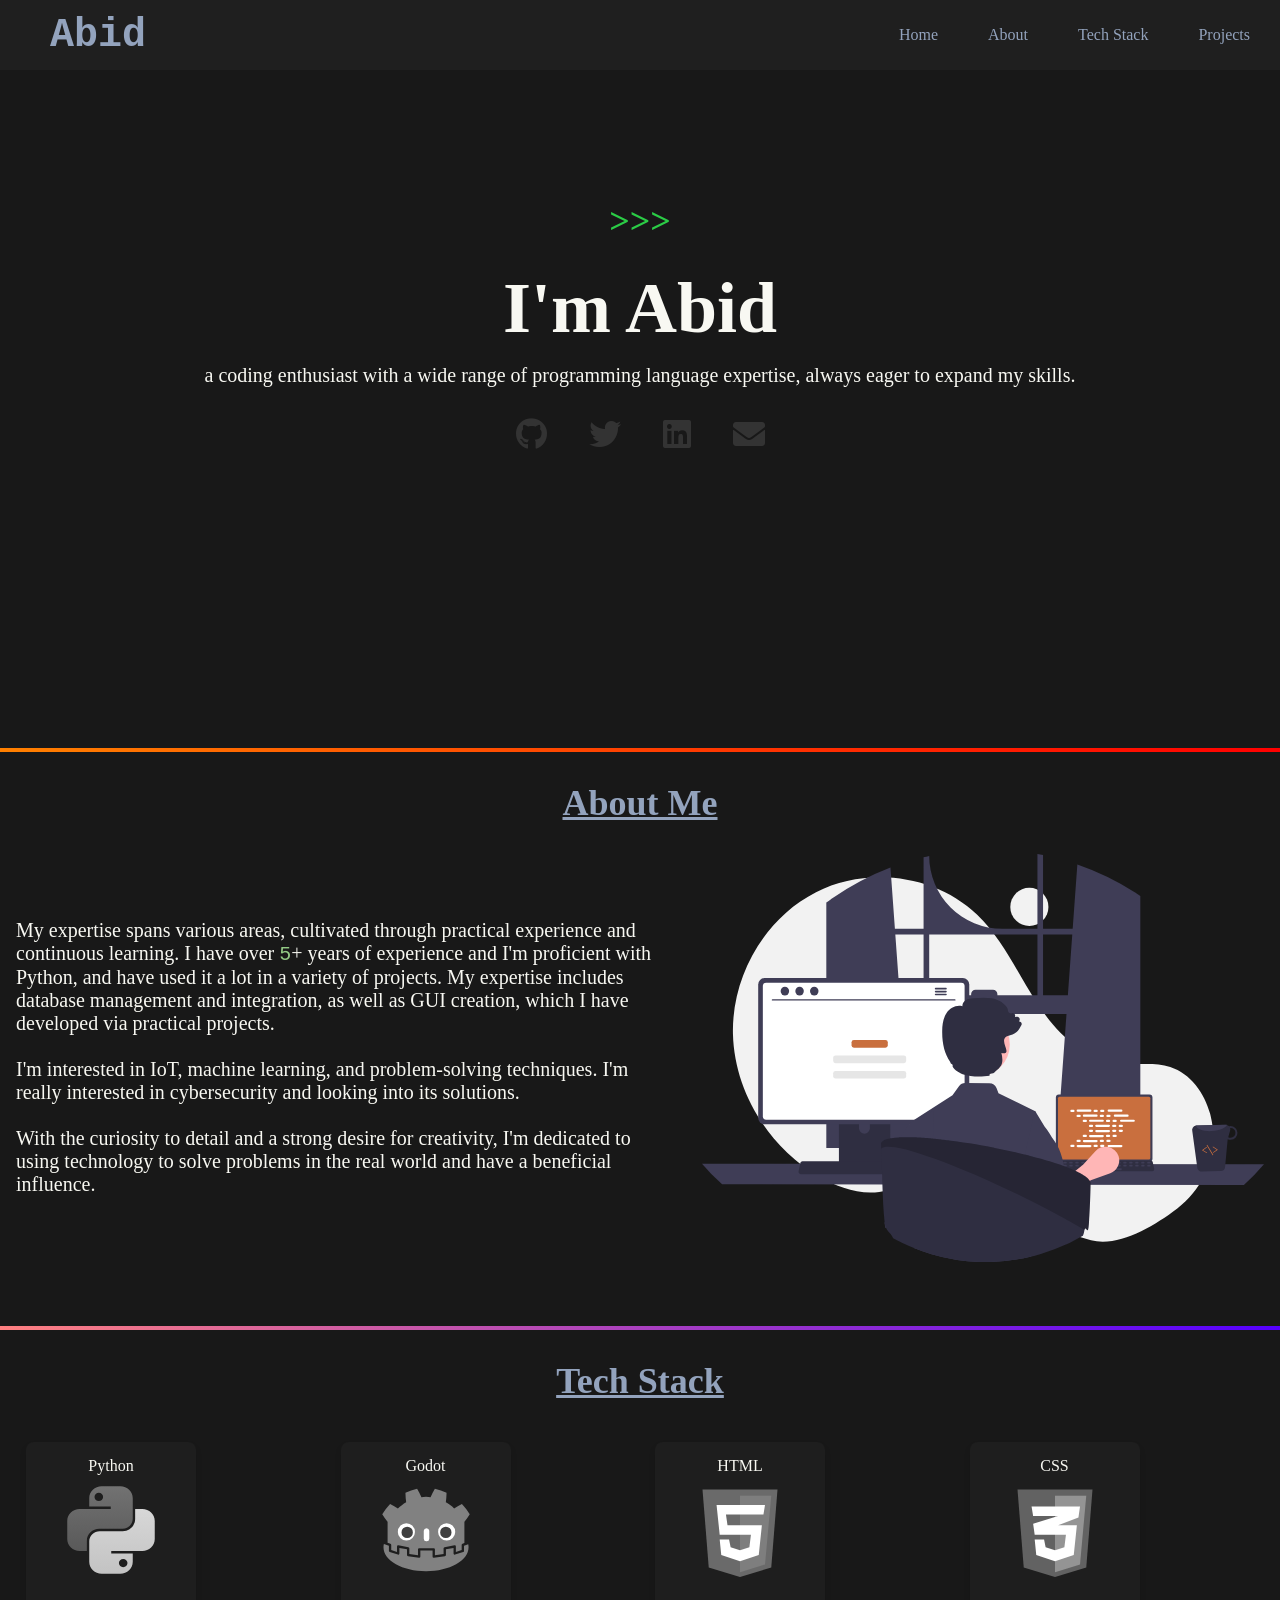
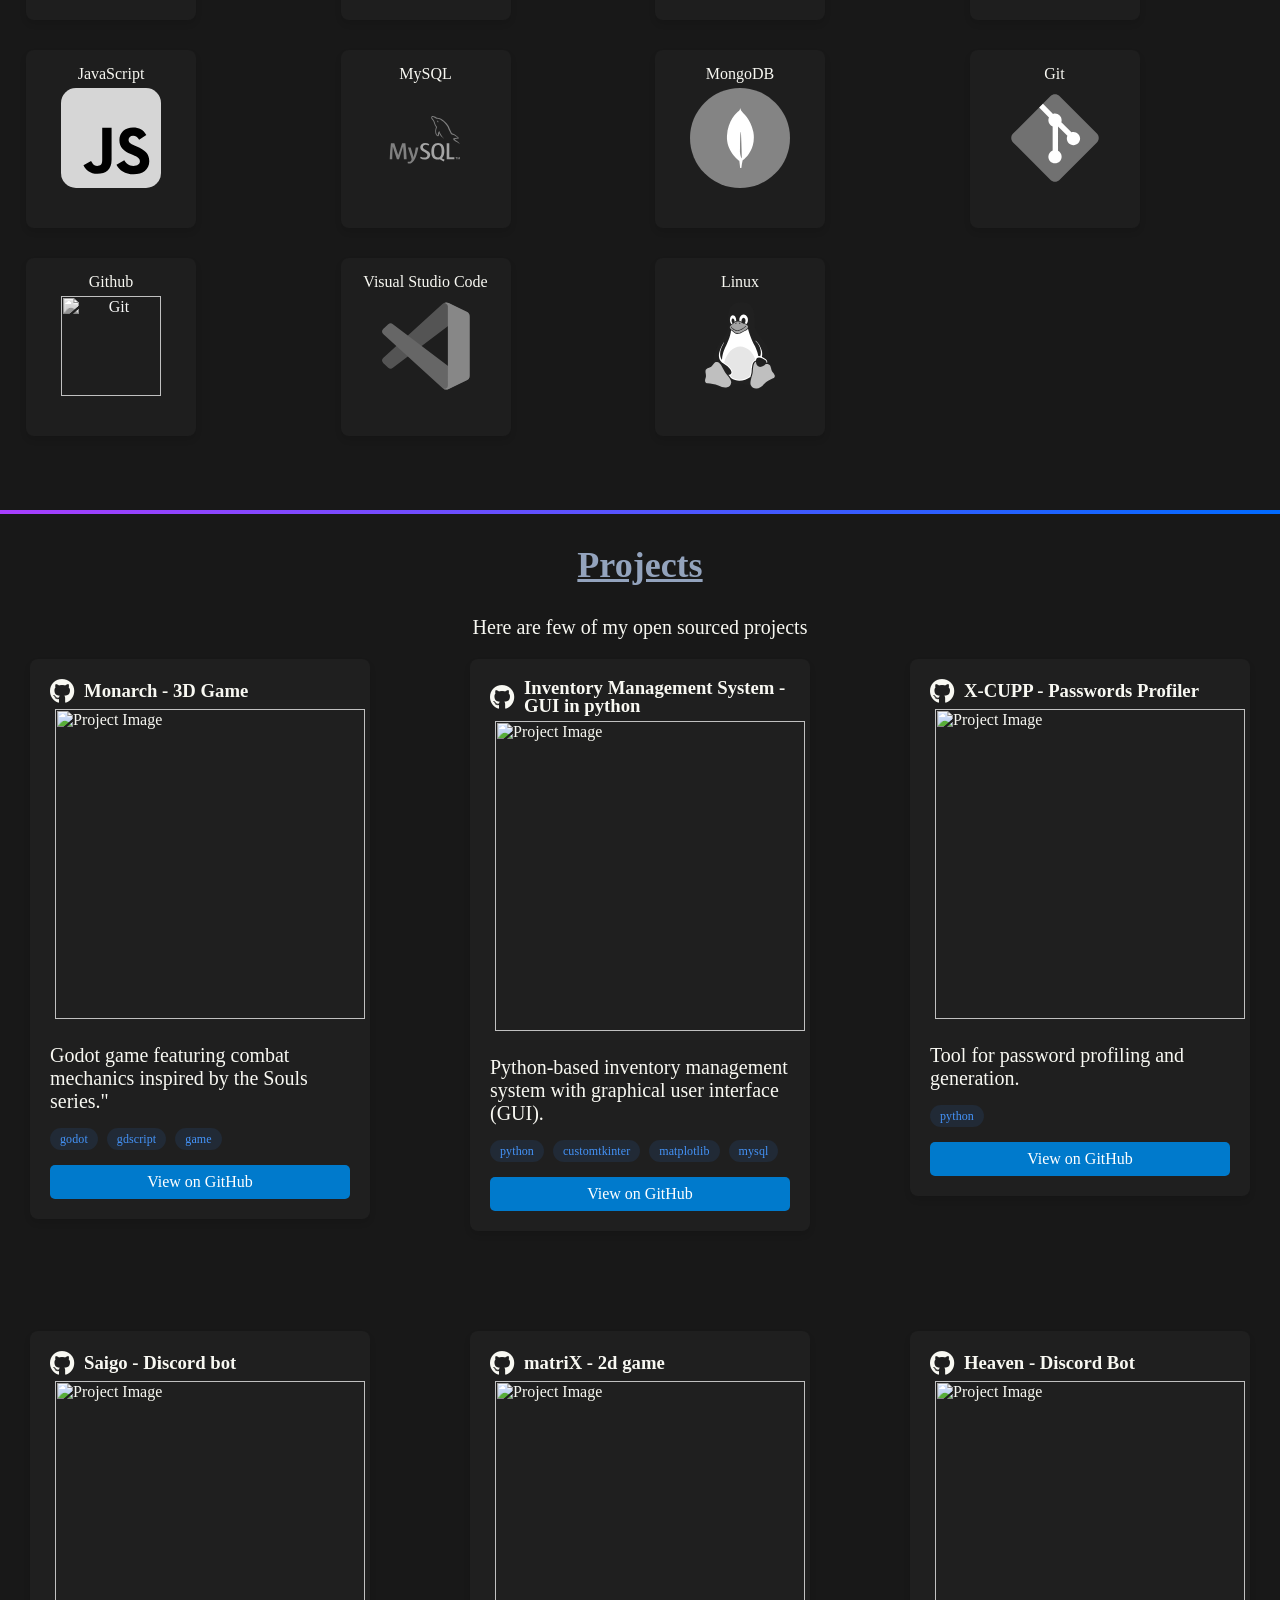
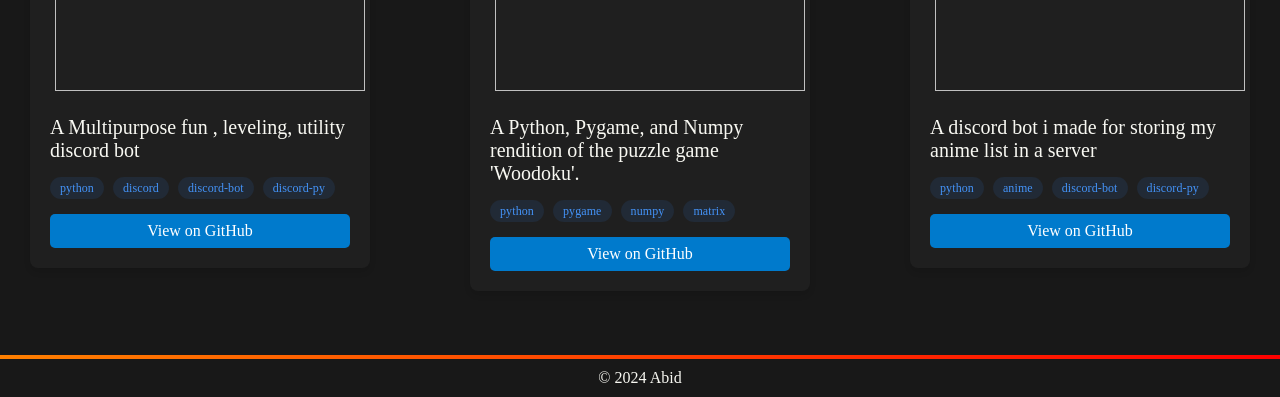
==== index.html @ d2aaa593 "Initial commit." ====
<html lang="en">
<head>
    <meta charset="UTF-8">
    <meta http-equiv="X-UA-Compatible" content="IE=edge">
    <meta name="viewport" content="width=device-width, initial-scale=1.0, minimum-scale=1.0" />
    <title>Abid | Portfolio</title>
    <link rel="stylesheet" href="../src/css/styles.css">
<link rel="preconnect" href="https://fonts.googleapis.com">
<link rel="preconnect" href="https://fonts.gstatic.com" crossorigin>
<link href="https://fonts.googleapis.com/css2?family=Bebas+Neue&display=swap" rel="stylesheet">
    <link rel="stylesheet" href="https://cdnjs.cloudflare.com/ajax/libs/font-awesome/5.15.4/css/all.min.css">
</head>
<body>
    <nav>
        <div>Abid</div>
        <ul class="nav-links">
            <li><a href="#">Home</a></li>
            <li><a href="#about">About</a></li>
            <li><a href="#Tech-Stack">Tech Stack</a></li>
            <li><a href="#Projects">Projects</a></li>
        </ul>
    </nav>
    <div class="pd">
        <section>
        <h2 style="text-align: center; text-decoration: none;">
            <span style="color: #2bcc46;">>>></span> <span id="typing" class="string"></span>
        </h2>
        
        <h1>
            I'm Abid
        </h1>
        <p style="text-align: center;">
            a coding enthusiast with a wide range of programming language expertise, always eager to expand my skills.
        </p>
        <div class="social-icons">
            <a href="https://github.com/abidzzz" target="_blank"><i class="fab fa-github"></i></a>
            <a href="https://twitter.com/abidxzz" target="_blank"><i class="fab fa-twitter"></i></a>
            <a href="https://www.linkedin.com/in/yourusername" target="_blank"><i class="fab fa-linkedin"></i></a>
            <a href="mailto:abidu0329@gmail.com" target="_blank"><i class="fas fa-envelope"></i></a>
        </div>
    </div>
    </section>
    <div class="bg-theme-orange-to-red"></div>
    <section id="about">
        <h2>About Me</h2>
        <div class="about-me">
            <p>
                My expertise spans various areas, cultivated through practical experience and continuous learning. I have over <span class="int">5</span>+ years of experience and I'm proficient with Python, and have used it a lot in a variety of projects. My expertise includes database management and integration, as well as GUI creation, which I have developed via practical projects.
                <br><br>
                I'm interested in IoT, machine learning, and problem-solving techniques. I'm really interested in cybersecurity and looking into its solutions. 
                <br><br>
                With the curiosity to detail and a strong desire for creativity, I'm dedicated to using technology to solve problems in the real world and have a beneficial influence.
            </p>
            <img class="about-me-svg" src="../src/imgs/programming.svg" alt="Programming at a desk">
        </div>
        
    </section>
    <div class="bg-theme-peach-to-purple"></div>
    <section id="Tech-Stack" class="tech-stack">
        <h2>Tech Stack</h2>
        <div class="icons">
            <div class="icon">
                <span>Python</span>
                <img src="src/imgs/python.svg" alt="Python">
            </div>
            <div class="icon">
                <span>Godot</span>
                <img src="src/imgs/godot.svg" alt="Godot">
            </div>
            <div class="icon">
                <span>HTML</span>
                <img src="src/imgs/html-5.svg" alt="HTML">
            </div>
            <div class="icon">
                <span>CSS</span>
                <img src="src/imgs/css-3.svg" alt="CSS">
            </div>
            <div class="icon">
                <span>JavaScript</span>
                <img src="src/imgs/javascript.svg" alt="JavaScript">
            </div>
            <div class="icon">
                <span>MySQL</span>
                <img src="src/imgs/mysql.svg" alt="MySQL">
            </div>
            <div class="icon">
                <span>MongoDB</span>
                <img src="src/imgs/mongodb.svg" alt="MongoDB">
            </div>
            <div class="icon">
                <span>Git</span>
                <img src="src/imgs/git.svg" alt="Git">
            </div>
            <div class="icon">
                <span>Github</span>
                <img src="src/imgs/github.svg" alt="Git">
            </div>
            <div class="icon">
                <span>Visual Studio Code</span>
                <img src="src/imgs/vscode.svg" alt="Visual Studio Code">
            </div>
            <div class="icon">
                <span>Linux</span>
                <img src="src/imgs/linux.svg" alt="Linux">
            </div>
        </div>
    </section>
    
    
    <div class="bg-theme-purple-to-blue"></div>
    <section id="Projects">
        <h2>Projects</h2>
        <p style="text-align: center;">Here are few of my open sourced projects  </p>
        <div class="project-boxes">
            <div class="project-box">

                <div class="project-header">
                    <i class="fab fa-github" style="font-size: 25px;"></i>
                    <h3>Monarch - 3D Game</h3>
                </div>
                <img src="https://raw.githubusercontent.com/abidzzz/Monarch/main/screenshots/Screenshot_2023-11-15-23-19-54_1366x768.png" alt="Project Image">
                <p>Godot game featuring combat mechanics inspired by the Souls series."</p>
                <div class="tags">
                    <span class="tag">Godot</span>
                    <span class="tag">GDScript</span>
                    <span class="tag">Game</span>
                </div>
                <a href="https://github.com/abidzzz/Monarch" target="_blank">View on GitHub</a>
            </div>

            <div class="project-box">
                <div class="project-header">
                    <i class="fab fa-github" style="font-size: 25px;"></i>
                    <h3>Inventory Management System - GUI in python</h3>
                </div>
                <img src="https://raw.githubusercontent.com/abidzzz/inventory-gui/main/screenshots/2.png" alt="Project Image">
                <p>Python-based inventory management system with graphical user interface (GUI).</p>
                <div class="tags">
                    <span class="tag">Python</span>
                    <span class="tag">customtkinter</span>
                    <span class="tag">matplotlib</span>
                    <span class="tag">mysql</span>
                </div>
                <a href="https://github.com/abidzzz/inventory-gui" target="_blank">View on GitHub</a>
            </div>

            <div class="project-box">
                <div class="project-header">
                    <i class="fab fa-github" style="font-size: 25px;"></i>
                    <h3>X-CUPP - Passwords Profiler</h3>
                </div>
                <img src="https://raw.githubusercontent.com/abidzzz/x-cupp/master/screenshots/x-cupp-example.gif" alt="Project Image">
                <p> Tool for password profiling and generation.</p>
                <div class="tags">
                    <span class="tag">Python</span>
    
                <a href="https://github.com/abidzzz/x-cupp" target="_blank">View on GitHub</a>
                </div>
            </div>

            <div class="project-box">
                <div class="project-header">
                    <i class="fab fa-github" style="font-size: 25px;"></i>
                    <h3>Saigo - Discord bot</h3>
                </div>
                <img src="https://raw.githubusercontent.com/abidzzz/Saigo/main/image2.PNG" alt="Project Image">
                <p>A Multipurpose fun , leveling, utility discord bot</p>
                <div class="tags">
                    <span class="tag">Python</span>
                    <span class="tag">discord</span>
                    <span class="tag">discord-bot</span>
                    <span class="tag">discord-py</span>

                </div>
                <a href="https://github.com/abidzzz/Saigo" target="_blank">View on GitHub</a>
            </div>

            <div class="project-box">
                <div class="project-header">
                    <i class="fab fa-github" style="font-size: 25px;"></i>
                    <h3>matriX - 2d game</h3>
                </div>
                <img src="https://raw.githubusercontent.com/abidzzz/matriX/main/1.png" alt="Project Image">
                <p>A Python, Pygame, and Numpy rendition of the puzzle game 'Woodoku'. </p>
                <div class="tags">
                    <span class="tag">Python</span>
                    <span class="tag">pygame</span>
                    <span class="tag">Numpy</span>
                    <span class="tag">matrix</span>
                </div>
                <a href="https://github.com/abidzzz/matriX" target="_blank">View on GitHub</a>
            </div>

            <div class="project-box">
                <div class="project-header">
                    <i class="fab fa-github" style="font-size: 25px;"></i>
                    <h3>Heaven - Discord Bot</h3>
                </div>
                <img src="https://raw.githubusercontent.com/abidzzz/heaven-bot/main/image.PNG" alt="Project Image">
                <p>A discord bot i made for storing my anime list in a server </p>
                <div class="tags">
                    <span class="tag">Python</span>
                    <span class="tag">anime</span>
                    <span class="tag">discord-bot</span>
                    <span class="tag">discord-py</span>

                </div>
                <a href="https://github.com/abidzzz/heaven-bot" target="_blank">View on GitHub</a>
            </div>

        </div>

        </div>
        
    </section>
    <div class="bg-theme-orange-to-red"></div>
    <footer>
        
        <span>&copy; 2024 Abid</span>
    </footer>
    <script src="https://unpkg.com/typed.js@2.1.0/dist/typed.umd.js"></script>

    
    <script src="../src/js/script.js" defer></script>

<body>
    
</body>
</html>
---- src/css/styles.css ----
/* styles.css */

html {
    font-family: Righteous,"sans-serif";
    scroll-behavior: smooth;
  }

body {
    margin: 0;
    padding: 0;
    background-color: #181818;
    color: #f8f8f2;

}
nav {
    
    background-color: #1f1f1f;
    color: #93a3bd;
    display: flex;
    justify-content: space-between;
    align-items: center;
    padding: 10px 20px ;
    width: 100%; /* Make the navbar full width */
    position: relative;
}
nav div{
    font-family: monospace;
    font-size: 40px;
    font-weight: 900;
    padding-left: 30px;
    color: #93a3bd;
}
.nav-links {
    list-style: none;
    display: flex;
}

.nav-links li {
    margin-right: 50px;
}

.nav-links a {
    color: #93a3bd;
    text-decoration: none;
}

.nav-links a:hover {
    text-decoration: underline;
}

.content {
    padding: 20px;
}
h1 {
    font-size: 4.5rem;
    box-sizing: border-box;
    line-height: 1;
    margin-top: 0;
    margin-bottom: 1rem;
    color: #f8f8f2;
    text-align: center;
}

h2{
    color: #93a3bd;
    font-weight: 900;
    text-align: center;
    font-size: 2.25rem;
    text-decoration: underline;
}
p{
    font-size: 20px;
    font-family: Righteous,"sans-serif";

}
.string{
    font-family: monospace;
    color: #c96f3e;
}
.int{
    font-family: monospace;
    color: #93c985;
}
.pd{
    padding: 100px;
}

section {
    color: #f8f8f2;
    padding-left: 1rem;
    padding-right: 1rem;
    padding-bottom: 4rem;
    min-height: 24rem;
    max-height: none;
}


footer {
    background-color: #181818;
    color: #f8f8f2;
    text-align: center;
    padding: 10px;
}

/* Add icon styles */
.fa {
    margin-right: 5px;
    color: #a6e22e;
}
.bg-theme-orange-to-red {
    height: 0.25rem;
    background-image: linear-gradient(45deg, #ff8000 0%, #f00 100%); 
}

.bg-theme-purple-to-blue {
    height: 0.25rem;
    background-image: linear-gradient(45deg, #a83efe 0%, #006aff 100%);
}
.bg-theme-peach-to-purple {
    height: 0.25rem;
    background-image: linear-gradient(45deg, #ff8080 0%, #50f 100%);
}

/* Centering the social icons */
.social-icons {
    display: flex;
    justify-content: center;
}

/* Styling the icons */
.social-icons a {
    display: inline-block;
    margin: 0 10px;
    padding: 11;
    font-size: 32px; /* Adjust the icon size */
    color: #333; /* Default icon color */
    transition: color 0.3s, background-color 0.3s; /* Smooth transition on hover */
}

/* Adding gradient colors on hover */
.social-icons a:hover {
    background-size: 200% 100%; /* Larger background size for smoother gradient transition */
    background-position: right center; /* Start gradient from right side */
    background-clip: text; /* Apply gradient to text */
    -webkit-background-clip: text; /* Apply gradient to text for Safari/Chrome */
    color: transparent; /* Hide original text color */
    animation: gradient-animation 1s ease forwards; /* Animation to change gradient color */
}

/* Custom gradient colors for each social media icon */
.social-icons a:nth-child(1):hover {
    background-image: linear-gradient(to right, #ff8080, #50f); /* GitHub gradient colors */
}

.social-icons a:nth-child(2):hover {
    background-image: linear-gradient(to right, #1bb2f3, #0d61f2); /* Twitter gradient colors */
}

.social-icons a:nth-child(3):hover {
    background-image: linear-gradient(to right, #0077b5, #0e6aa8); /* LinkedIn gradient colors */
}

.social-icons a:nth-child(4):hover {
    background-image: linear-gradient(to right, #e84118, #c23616); /* Email gradient colors */
}

/* Animation to change gradient color */
@keyframes gradient-animation {
    from { background-position: right center; }
    to { background-position: left center; }
}

.about-me {
    display: flex;
    align-items: center;
}

.about-me img {
    width: 45%; /* Adjust the width as needed */
    margin-left: 50px; /* Add spacing between the image and paragraph */
}

.about-me p {
    width: 60%; /* Adjust the width as needed */
}
.tech-stack {
    margin-top: 20px;
}

.icon {
    text-align: center;
    padding: 10px;
    background-color: #1e1e1e; /* Background color for each icon box */
    border-radius: 8px; /* Rounded corners */
    box-shadow: 0 4px 6px rgba(0, 0, 0, 0.1); /* Shadow effect */
    width: 150px; /* Fixed width for each icon box */
    margin: 10px; /* Margin between each icon box */
}

.icon img {
    width: 50px; /* Adjust the size of the icons as needed */
    margin-bottom: 10px; /* Margin between the icon and the text */
}

.icon span {

    display: block;
}

.tech-stack .icons {
    display: grid;
    grid-template-columns: repeat(4, 1fr); /* Adjust the number of columns as needed */
    gap: 10px; /* Adjust the gap between icons as needed */
}

.tech-stack .icons img {
    width: 100px; /* Adjust the size of the icons as needed */
    filter: grayscale(100%); /* Apply grayscale filter to make icons gray */
    transition: filter 0.3s ease; /* Add transition effect */
}

.tech-stack .icons img:hover {
    filter: none; /* Remove grayscale filter on hover */
}

.tech-stack .icon {
    text-align: center; /* Center align the icon and its name */
}

.tech-stack .icon img {
    width: 100px; /* Adjust the size of the icons as needed */
    margin-bottom: 30px;
}

.tech-stack .icon span {
    display: block;
    margin-top: 5px;
    margin-bottom: 5px; /* Adjust the spacing between the icon and its name */
    
}

.projects {
    padding: 20px;
    background-color: #1e1e1e; /* Dark background color */
    color: #fff; /* Text color */
}
.project-box img {
    padding: 5px;
    width: 310px; /* Adjust the width of the image */
    height: auto; /* Maintain aspect ratio */
}
.projects h2 {
    text-align: center;
}
.project-header {
    display: flex;
    align-items: center;
}

.project-header i {
    margin-right: 10px; /* Adjust the margin between the icon and the heading */
}

.project-header h3 {
    margin: 0; /* Remove default margin */
    line-height: 1; /* Ensure the line height is normal */
    vertical-align: middle; /* Align the heading vertically with the icon */
}

.project-boxes {
    display: flex;
    flex-wrap: wrap;
    gap: 100px;
    justify-content: center;
}

.project-box {
    background-color: #1f1f1f;
    padding: 20px;
    border-radius: 8px;
    box-shadow: 0 4px 6px rgba(0, 0, 0, 0.1);
    width: 300px;
    display: flex;
    flex-direction: column;
    justify-content: space-between;
    height: 100%;
}
.project-header {
    display: flex;
    align-items: center;
}

.project-header img {
    width: 30px; /* Adjust the size of the GitHub logo */
    margin-right: 10px;
}

.project-box h3 {
    margin-top: 0;
}

.project-box p {
    margin-bottom: 15px;
}

.project-box a {
    display: block;
    text-align: center;
    color: #fff; /* Link color */
    text-decoration: none;
    background-color: #007acc; /* GitHub blue color */
    padding: 8px 0;
    border-radius: 5px;

}

.project-box a:hover {
    background-color: #005fa3; /* Darker shade of GitHub blue color */
}

.tag {
    display: inline-block;
    background-color: #388BFD1A ;
    color: #4493f8;
    font-size: 12px;
    font-weight: 500;
    border-radius: 2em;
    padding-right: 10px;
    padding-left: 10px;
    line-height: 22px;
    margin-right: 5px;
    margin-bottom: 15px;
    border-radius: 62px;
    text-transform: lowercase;
    letter-spacing: 0.1px;
}

.tag:hover {
    background-color: #1e7af2;
    color: #ffffff;
}

/* For smaller screens */
@media only screen and (max-width: 768px) {
    .nav-links {
        flex-direction: column; /* Stack navigation links vertically */
    }

    .nav-links li {
        margin-right: 20px; /* Remove right margin for navigation links */
        margin-bottom: 10px; /* Add bottom margin for spacing */
    }

    .project-box {
        width: 100%; /* Adjust project box width to fit smaller screens */
        margin-bottom: 20px; /* Add bottom margin for spacing between project boxes */
    }
    
    .project-box img {
        width: 100%; /* Make project images fill the container */
    }

    .about-me {
        flex-direction: column; /* Stack image and paragraph vertically */
    }

    .about-me img {
        width: 100%; /* Make the image fill the container */
        margin-left: 0; /* Remove left margin */
        margin-bottom: 20px; /* Add bottom margin for spacing */
    }

    .about-me p {
        width: 100%; /* Make the paragraph fill the container */
        margin-left: 0; /* Remove left margin */
    }

    .icons {
        grid-template-columns: repeat(2, 1fr); /* Adjust the number of columns for smaller screens */
    }
    .tech-stack .icons {
        grid-template-columns: repeat(2, 1fr); /* Adjust the number of columns for smaller screens */
    }

    .tech-stack .icon {
        width: 80%; /* Adjust the width of each icon box */
        margin: 10px auto; /* Center align each icon box */
    }

    .tech-stack .icon img {
        width: 80px; /* Adjust the size of the icons for smaller screens */
    }

    .tech-stack .icon span {
        margin-top: 5px;
        margin-bottom: 5px; /* Adjust the spacing between the icon and its name */
        font-size: 14px; /* Adjust font size for smaller screens */
    }
}
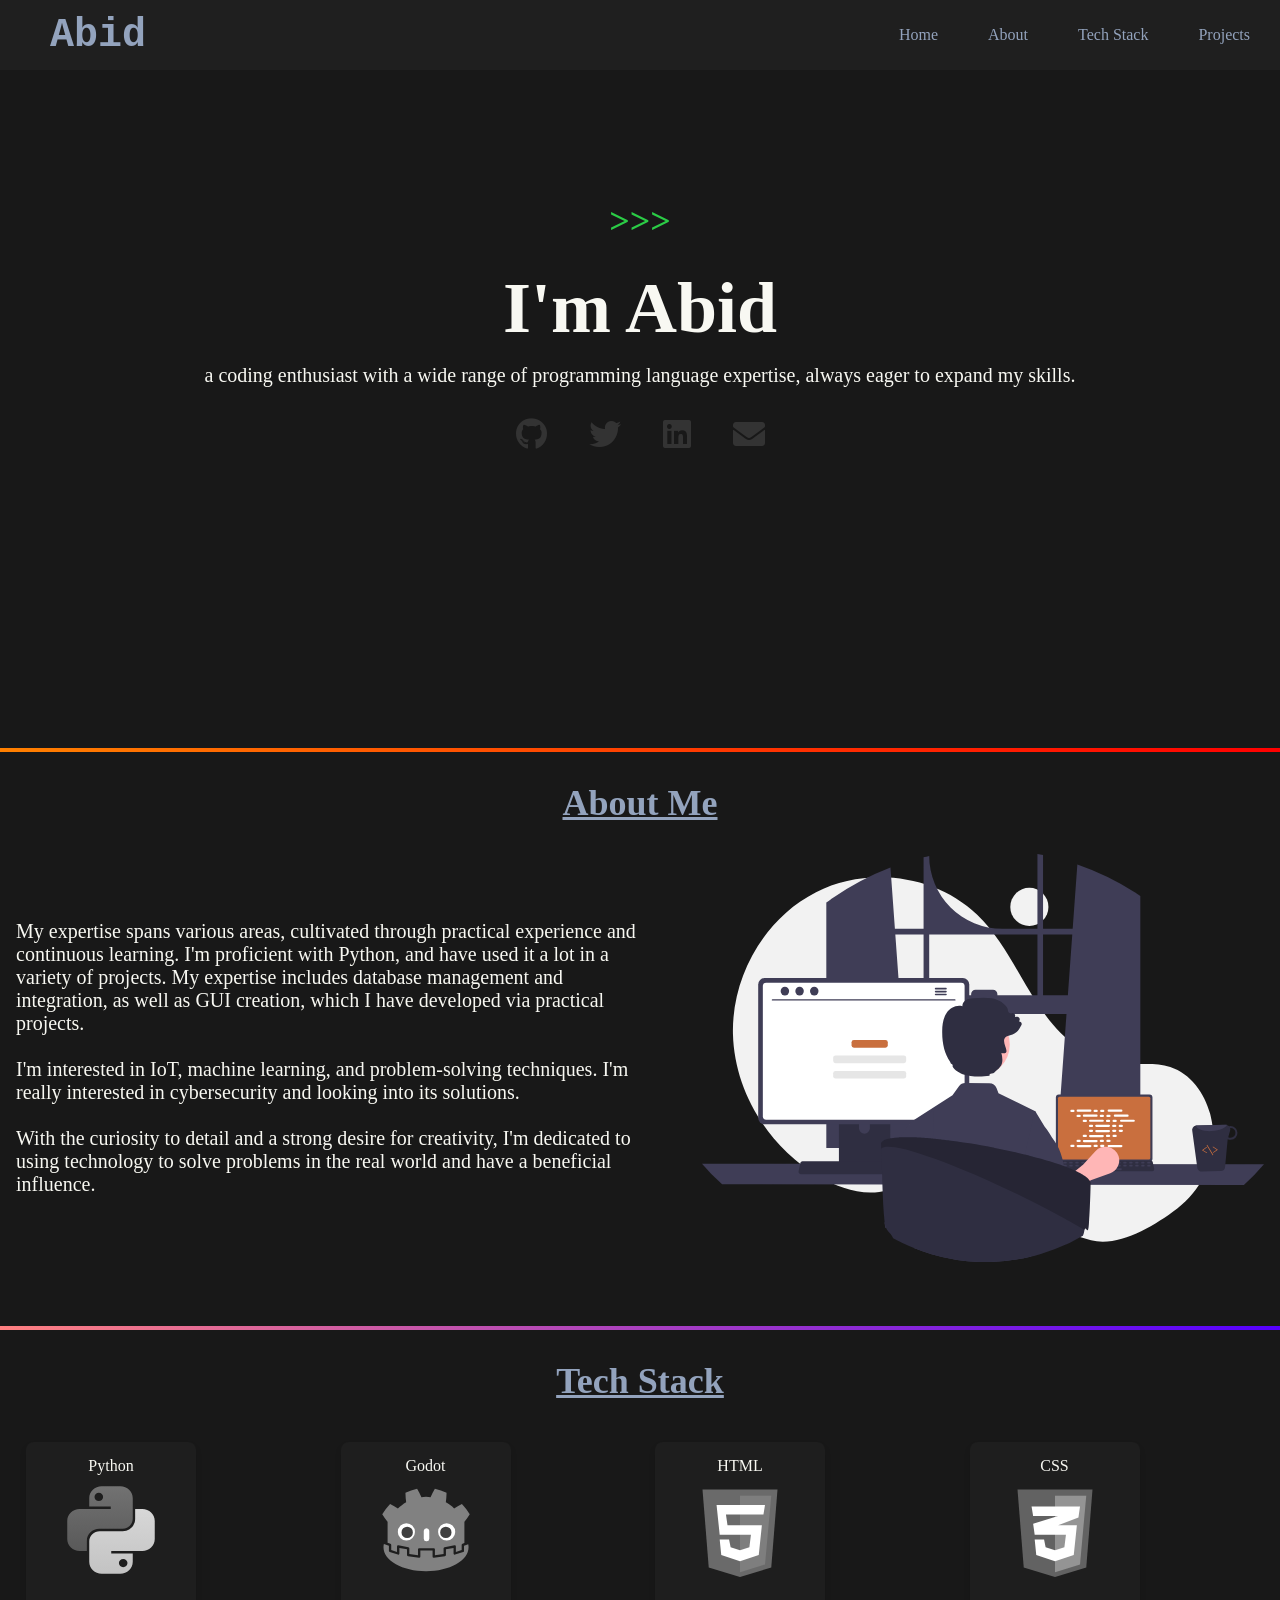
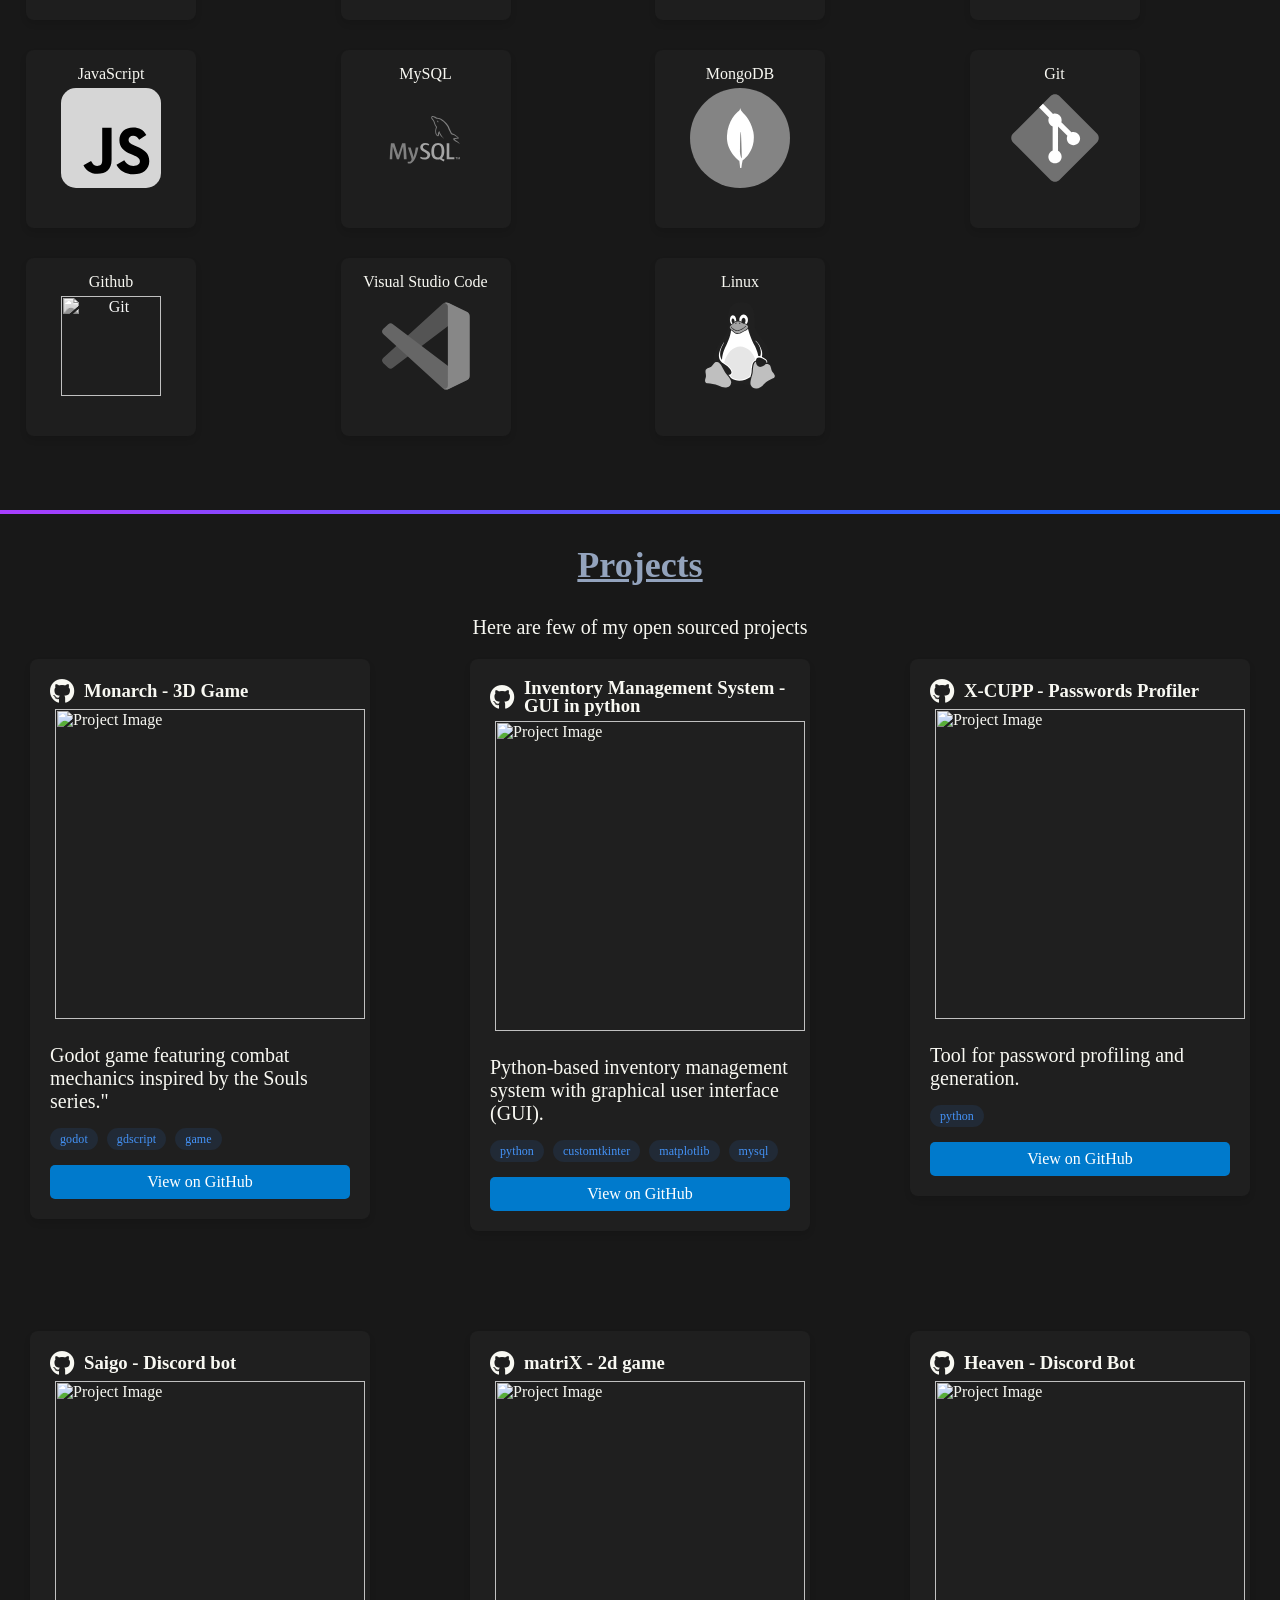
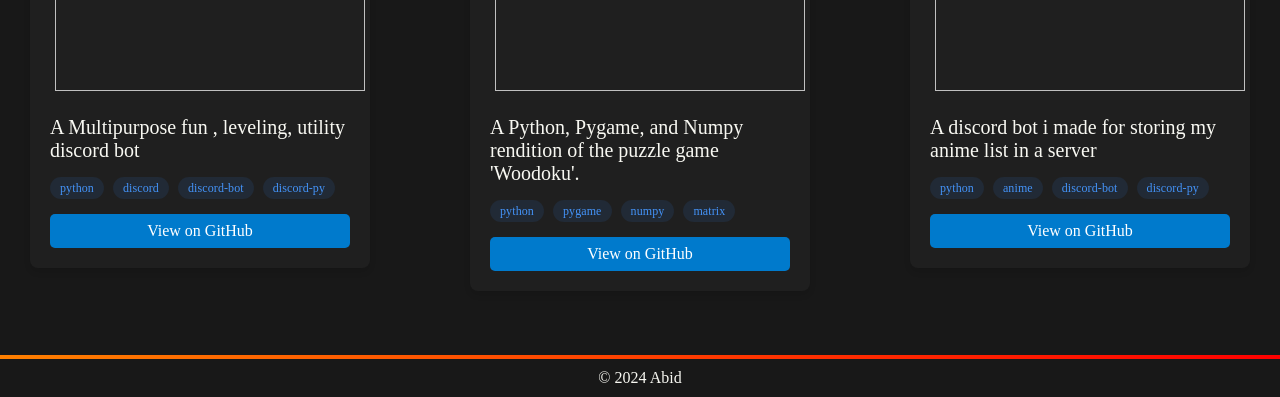
==== commit 22edf582: "Add linked in url" ====
--- a/index.html
+++ b/index.html
@@ -35,7 +35,7 @@
         <div class="social-icons">
             <a href="https://github.com/abidzzz" target="_blank"><i class="fab fa-github"></i></a>
             <a href="https://twitter.com/abidxzz" target="_blank"><i class="fab fa-twitter"></i></a>
-            <a href="https://www.linkedin.com/in/yourusername" target="_blank"><i class="fab fa-linkedin"></i></a>
+            <a href="https://www.linkedin.com/in/abidxz/" target="_blank"><i class="fab fa-linkedin"></i></a>
             <a href="mailto:abidu0329@gmail.com" target="_blank"><i class="fas fa-envelope"></i></a>
         </div>
     </div>
@@ -45,7 +45,7 @@
         <h2>About Me</h2>
         <div class="about-me">
             <p>
-                My expertise spans various areas, cultivated through practical experience and continuous learning. I have over <span class="int">5</span>+ years of experience and I'm proficient with Python, and have used it a lot in a variety of projects. My expertise includes database management and integration, as well as GUI creation, which I have developed via practical projects.
+                My expertise spans various areas, cultivated through practical experience and continuous learning. I'm proficient with Python, and have used it a lot in a variety of projects. My expertise includes database management and integration, as well as GUI creation, which I have developed via practical projects.
                 <br><br>
                 I'm interested in IoT, machine learning, and problem-solving techniques. I'm really interested in cybersecurity and looking into its solutions. 
                 <br><br>
--- a/src/css/styles.css
+++ b/src/css/styles.css
@@ -342,6 +342,15 @@
 
 /* For smaller screens */
 @media only screen and (max-width: 768px) {
+    h1{
+        font-size: 3.5rem;
+    }
+    h2{
+        font-size: 23px;
+    }
+    p{
+        font-size: 15px;
+    }
     .nav-links {
         flex-direction: column; /* Stack navigation links vertically */
     }
@@ -352,7 +361,7 @@
     }
 
     .project-box {
-        width: 100%; /* Adjust project box width to fit smaller screens */
+        
         margin-bottom: 20px; /* Add bottom margin for spacing between project boxes */
     }
     
@@ -365,7 +374,7 @@
     }
 
     .about-me img {
-        width: 100%; /* Make the image fill the container */
+        width: 80%; /* Make the image fill the container */
         margin-left: 0; /* Remove left margin */
         margin-bottom: 20px; /* Add bottom margin for spacing */
     }
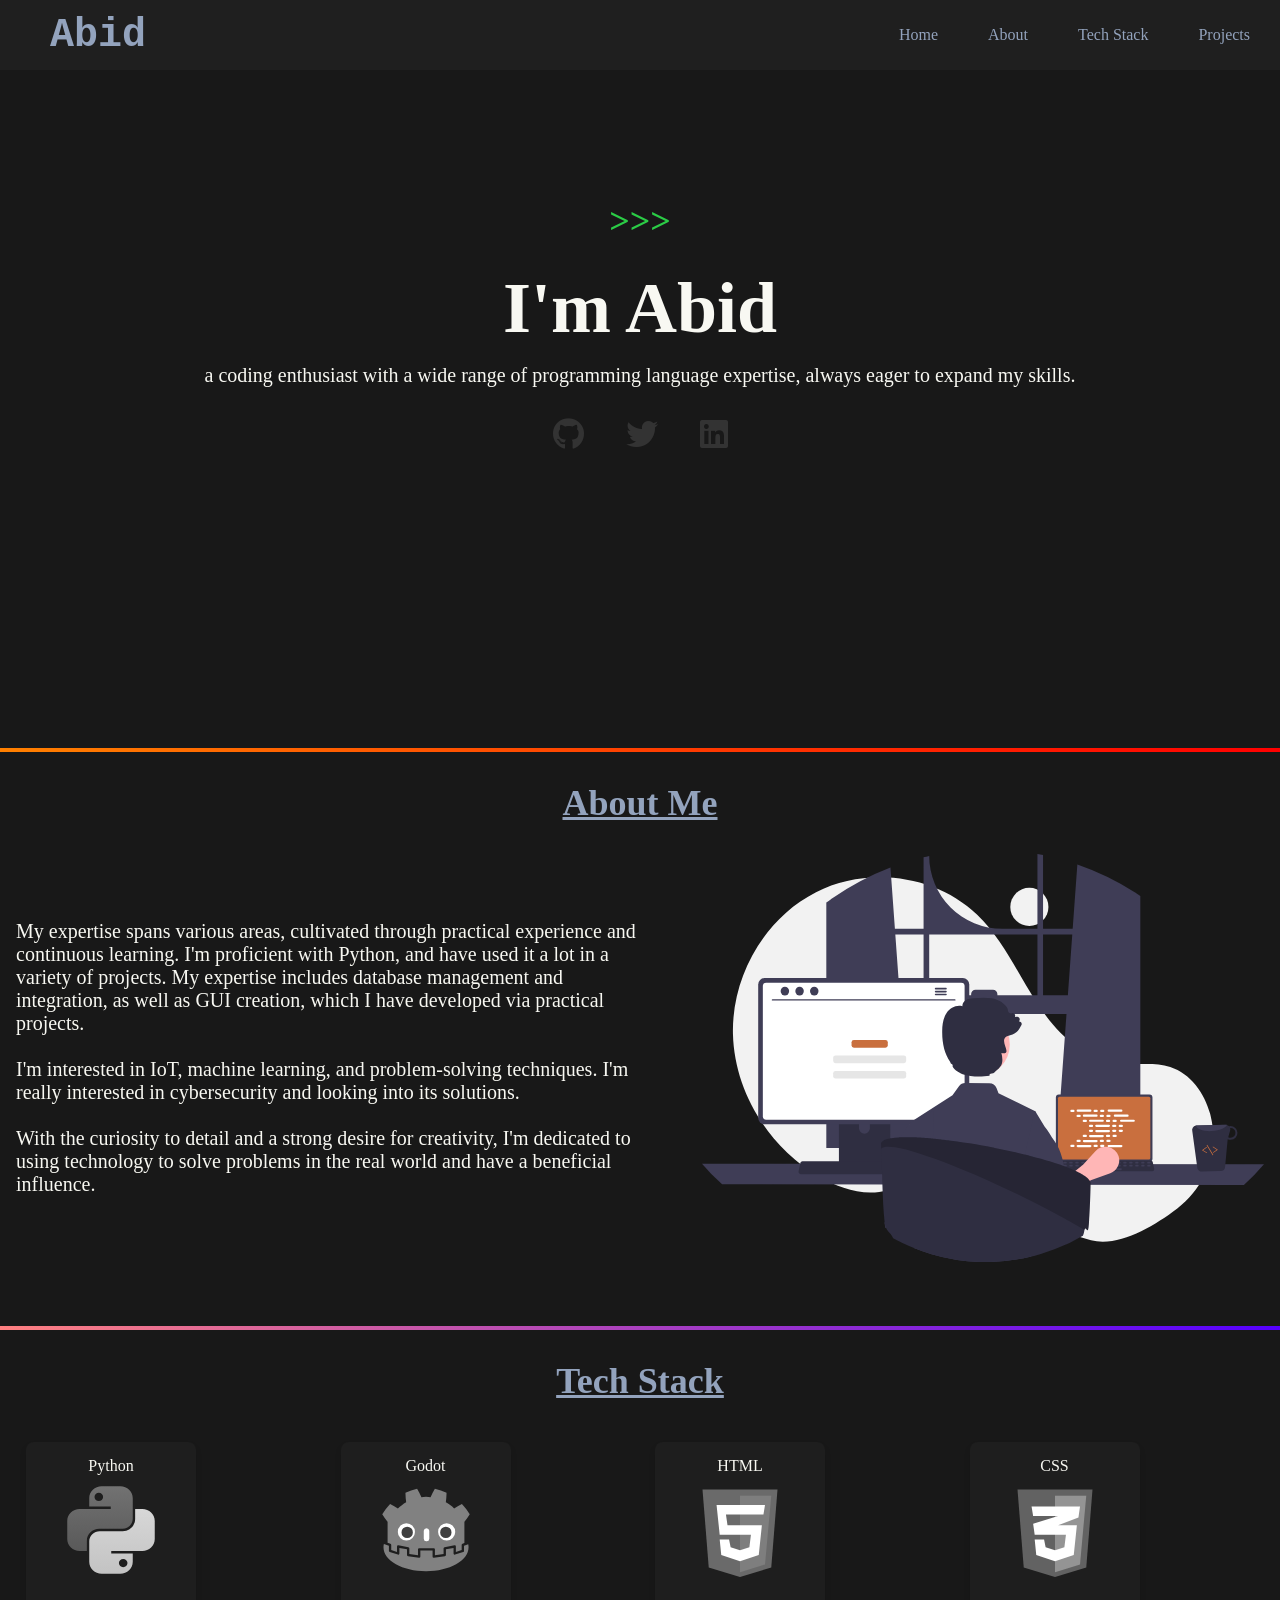
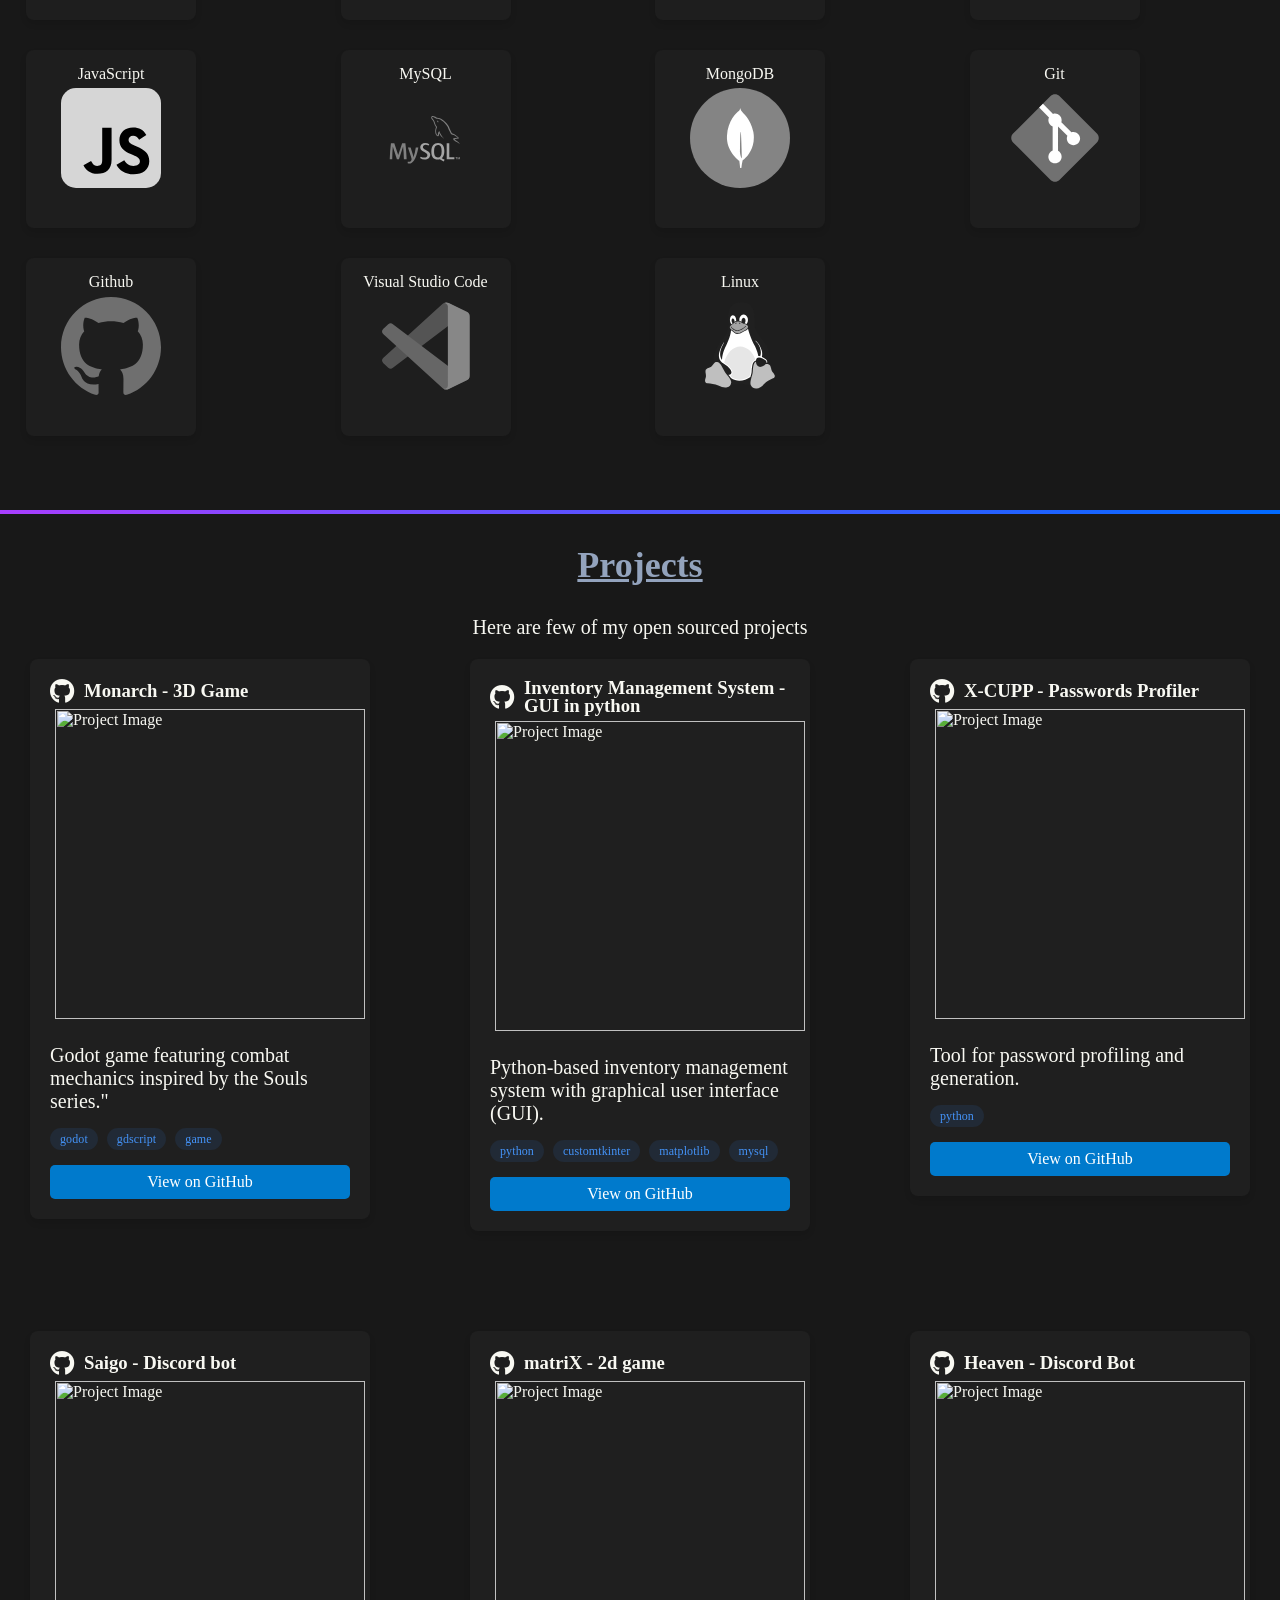
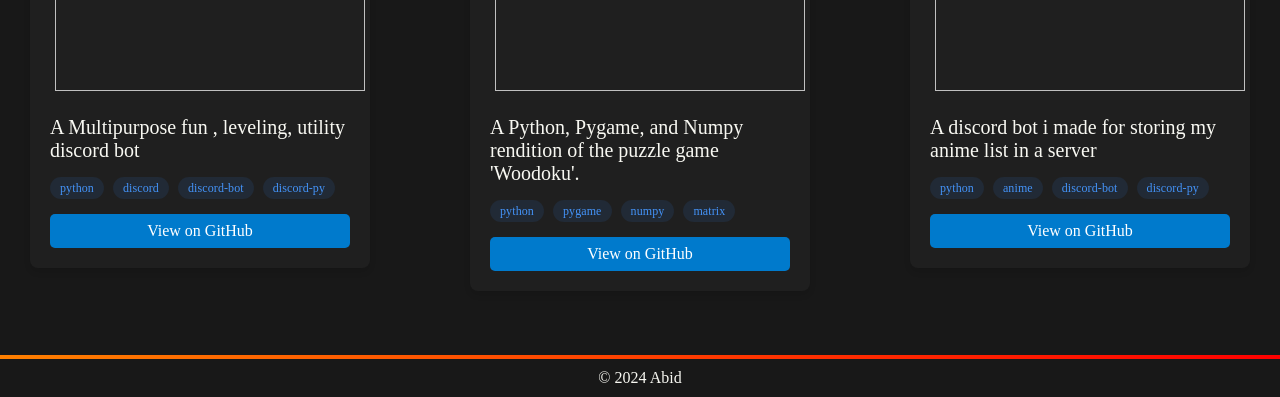
==== commit a93a56e6: "Update index.html" ====
--- a/index.html
+++ b/index.html
@@ -36,7 +36,7 @@
             <a href="https://github.com/abidzzz" target="_blank"><i class="fab fa-github"></i></a>
             <a href="https://twitter.com/abidxzz" target="_blank"><i class="fab fa-twitter"></i></a>
             <a href="https://www.linkedin.com/in/abidxz/" target="_blank"><i class="fab fa-linkedin"></i></a>
-            <a href="mailto:abidu0329@gmail.com" target="_blank"><i class="fas fa-envelope"></i></a>
+<!--             <a href="mailto:joe@mama.com" target="_blank"><i class="fas fa-envelope"></i></a> -->
         </div>
     </div>
     </section>
@@ -226,4 +226,4 @@
 <body>
     
 </body>
-</html>+</html>
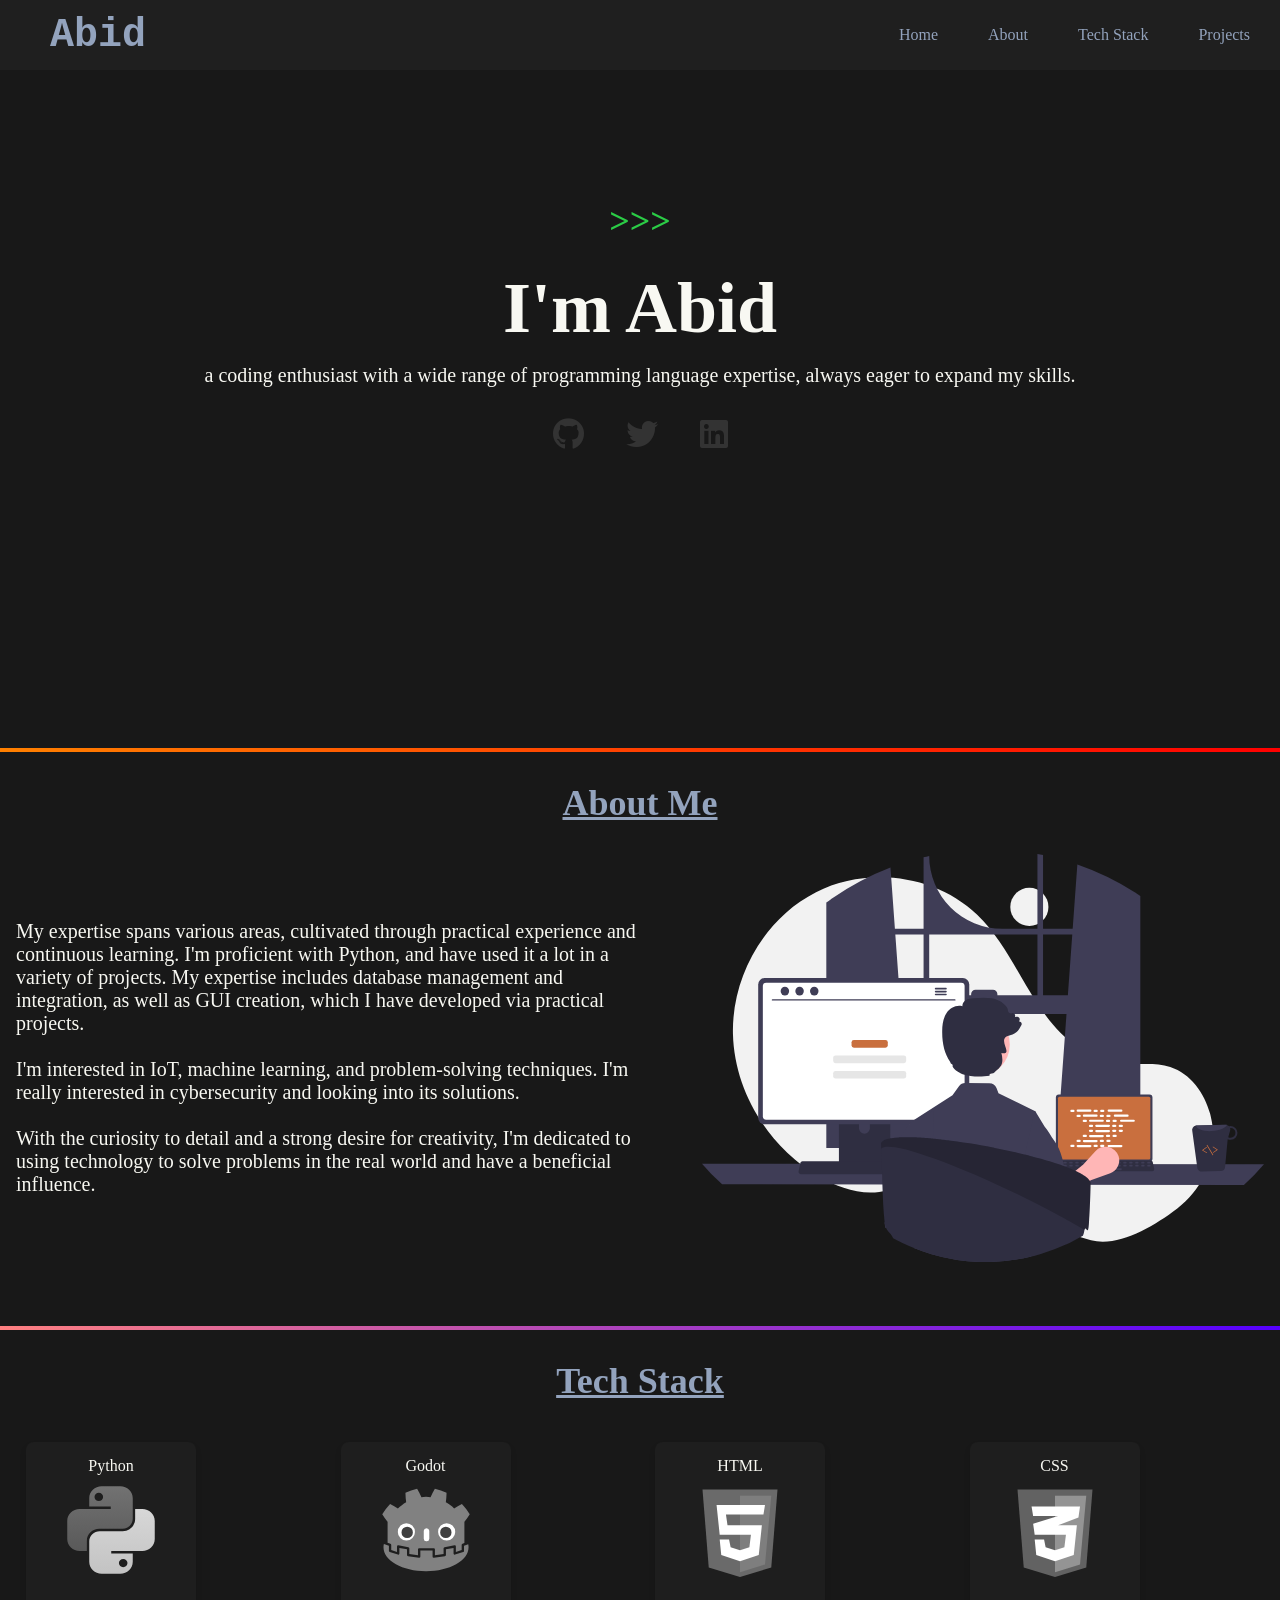
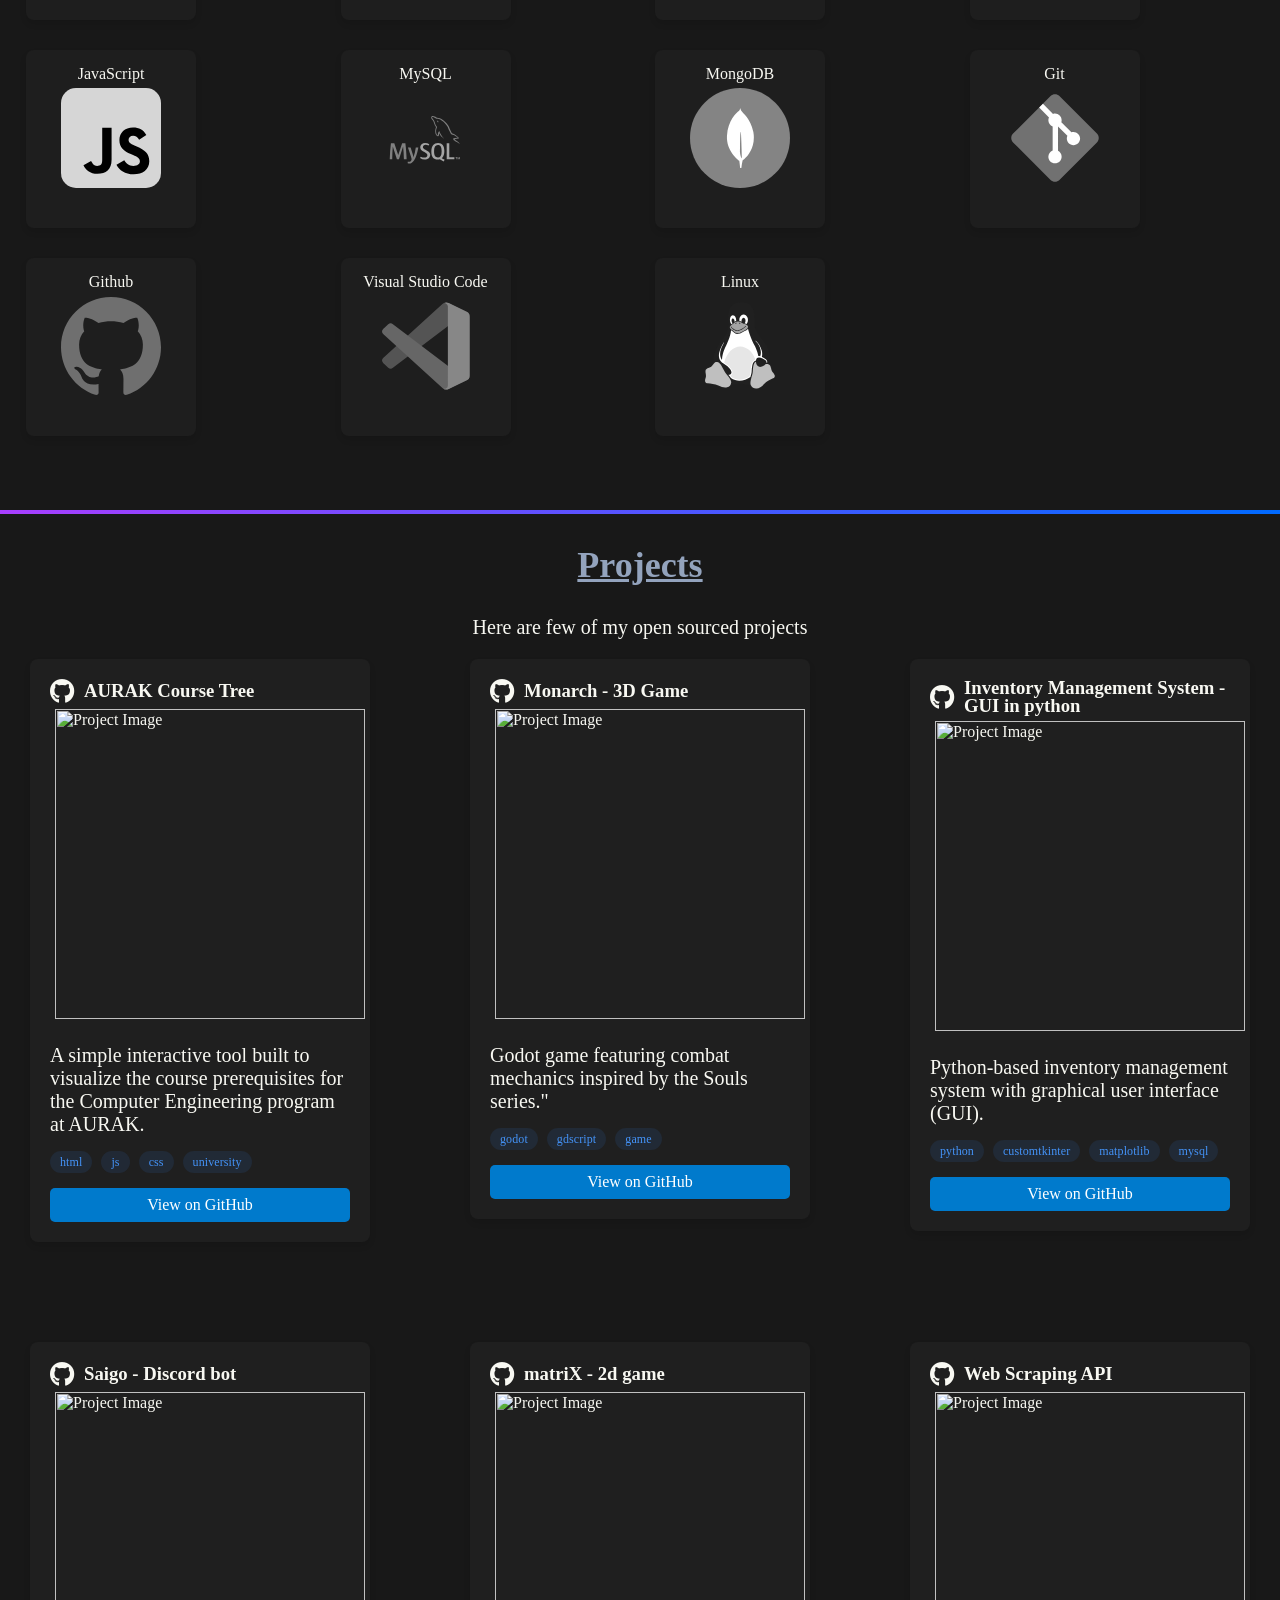
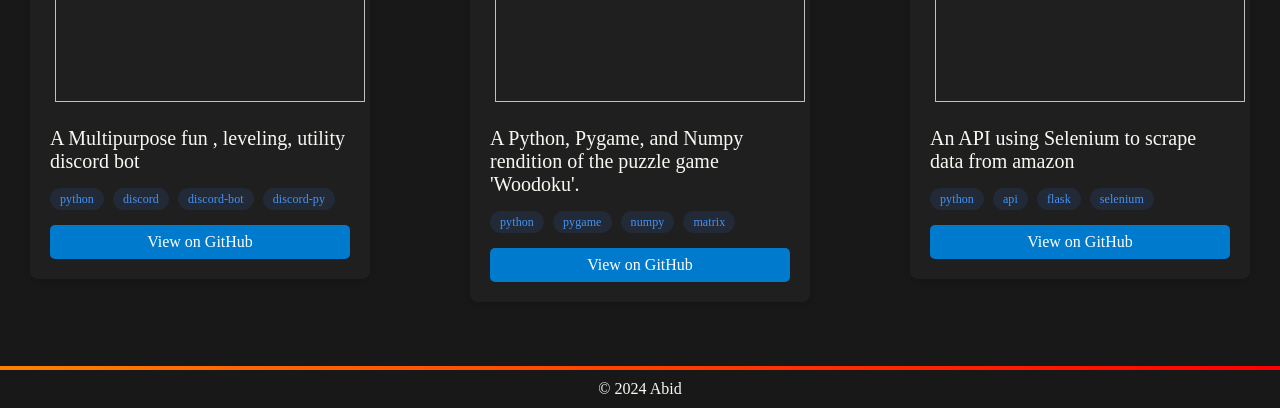
==== commit 7c3b0ea0: "Update projects" ====
--- a/index.html
+++ b/index.html
@@ -112,6 +112,23 @@
         <h2>Projects</h2>
         <p style="text-align: center;">Here are few of my open sourced projects  </p>
         <div class="project-boxes">
+            
+            <div class="project-box">
+                <div class="project-header">
+                    <i class="fab fa-github" style="font-size: 25px;"></i>
+                    <h3>AURAK Course Tree</h3>
+                </div>
+                <img src="https://raw.githubusercontent.com/abidzzz/aurak-course-tree/refs/heads/main/image.png" alt="Project Image">
+                <p> A simple interactive tool built to visualize the course prerequisites for the Computer Engineering program at AURAK.</p>
+                <div class="tags">
+                    <span class="tag">HTML</span>
+                    <span class="tag">JS</span>
+                    <span class="tag">CSS</span>
+                    <span class="tag">University</span>
+                <a href="https://github.com/abidzzz/aurak-course-tree" target="_blank">View on GitHub</a>
+                </div>
+            </div>
+            
             <div class="project-box">
 
                 <div class="project-header">
@@ -144,19 +161,7 @@
                 <a href="https://github.com/abidzzz/inventory-gui" target="_blank">View on GitHub</a>
             </div>
 
-            <div class="project-box">
-                <div class="project-header">
-                    <i class="fab fa-github" style="font-size: 25px;"></i>
-                    <h3>X-CUPP - Passwords Profiler</h3>
-                </div>
-                <img src="https://raw.githubusercontent.com/abidzzz/x-cupp/master/screenshots/x-cupp-example.gif" alt="Project Image">
-                <p> Tool for password profiling and generation.</p>
-                <div class="tags">
-                    <span class="tag">Python</span>
-    
-                <a href="https://github.com/abidzzz/x-cupp" target="_blank">View on GitHub</a>
-                </div>
-            </div>
+
 
             <div class="project-box">
                 <div class="project-header">
@@ -194,18 +199,18 @@
             <div class="project-box">
                 <div class="project-header">
                     <i class="fab fa-github" style="font-size: 25px;"></i>
-                    <h3>Heaven - Discord Bot</h3>
-                </div>
-                <img src="https://raw.githubusercontent.com/abidzzz/heaven-bot/main/image.PNG" alt="Project Image">
-                <p>A discord bot i made for storing my anime list in a server </p>
-                <div class="tags">
-                    <span class="tag">Python</span>
-                    <span class="tag">anime</span>
-                    <span class="tag">discord-bot</span>
-                    <span class="tag">discord-py</span>
-
-                </div>
-                <a href="https://github.com/abidzzz/heaven-bot" target="_blank">View on GitHub</a>
+                    <h3>Web Scraping API</h3>
+                </div>
+                <img src="https://raw.githubusercontent.com/abidzzz/web-scrapper-api/refs/heads/main/screenshots/3.png" alt="Project Image">
+                <p>An API using Selenium to scrape data from amazon </p>
+                <div class="tags">
+                    <span class="tag">Python</span>
+                    <span class="tag">API</span>
+                    <span class="tag">Flask</span>
+                    <span class="tag">Selenium</span>
+
+                </div>
+                <a href="https://github.com/abidzzz/web-scrapper-api" target="_blank">View on GitHub</a>
             </div>
 
         </div>
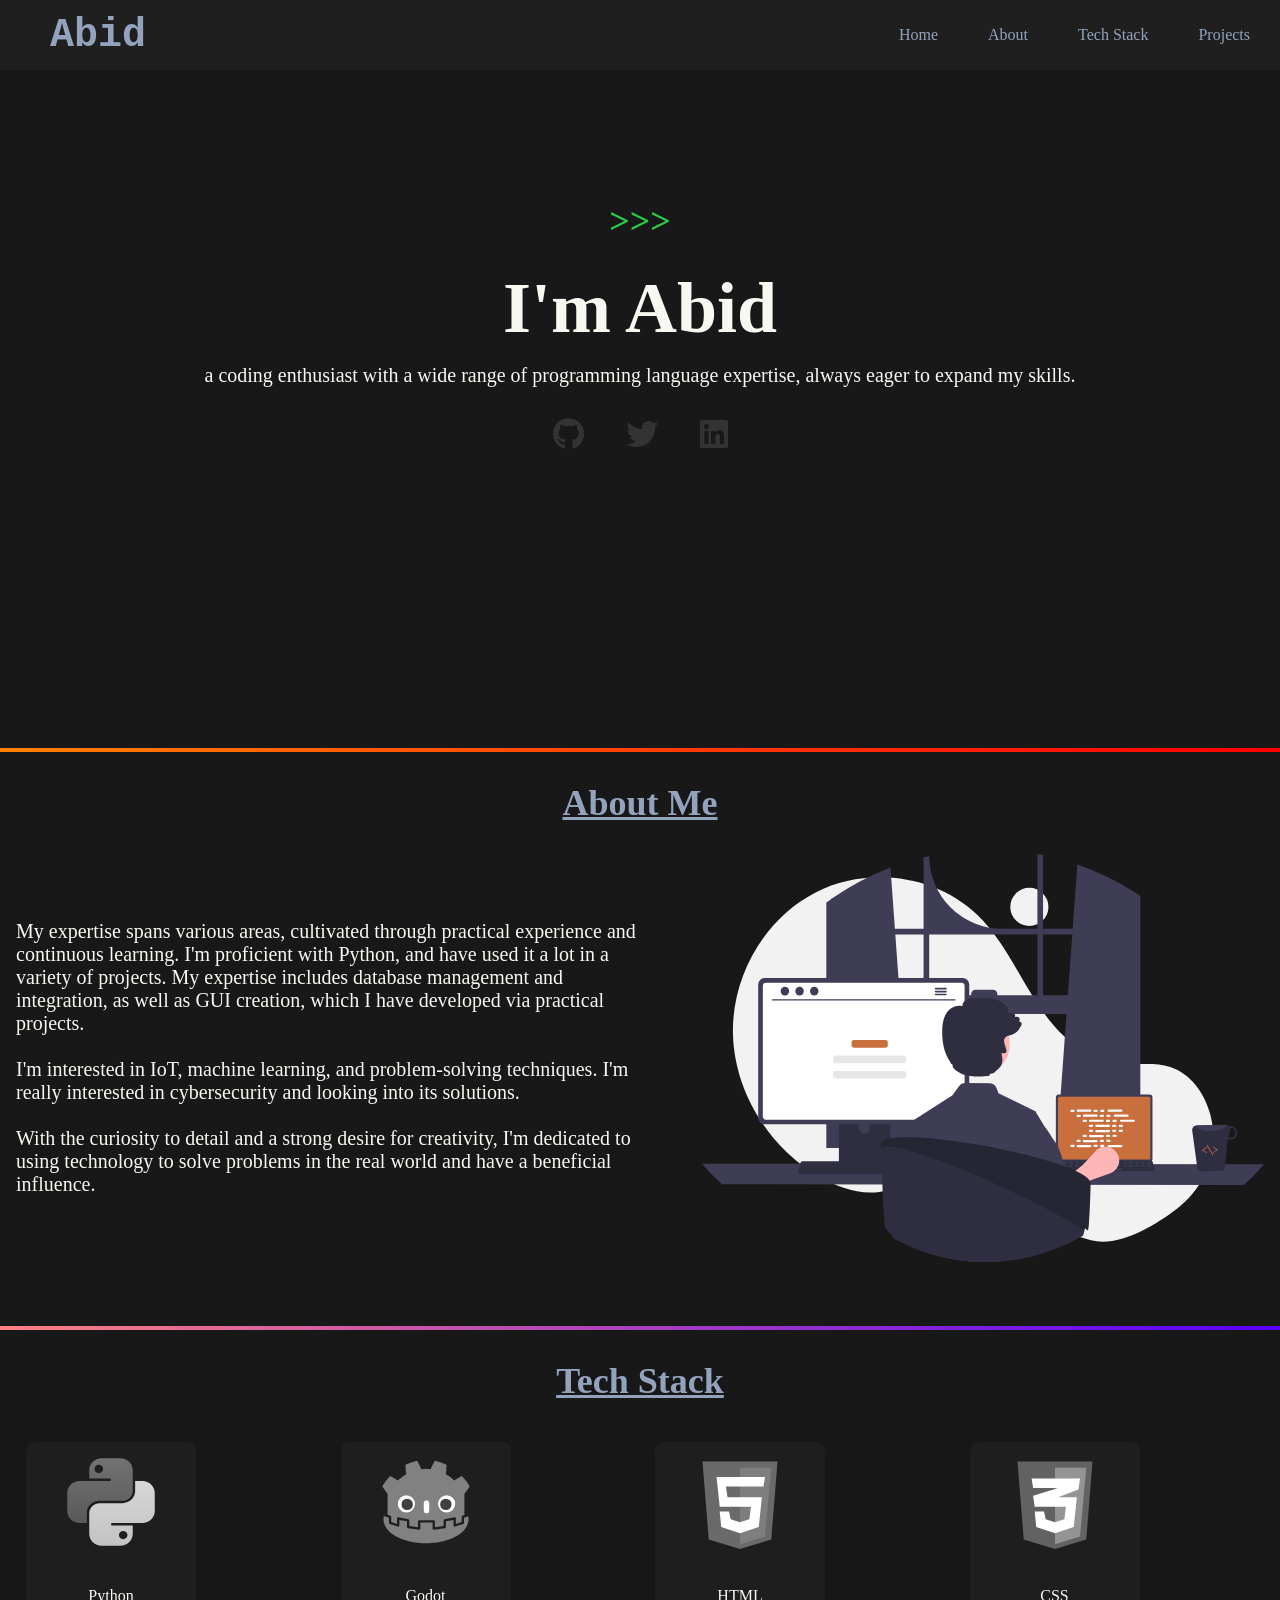
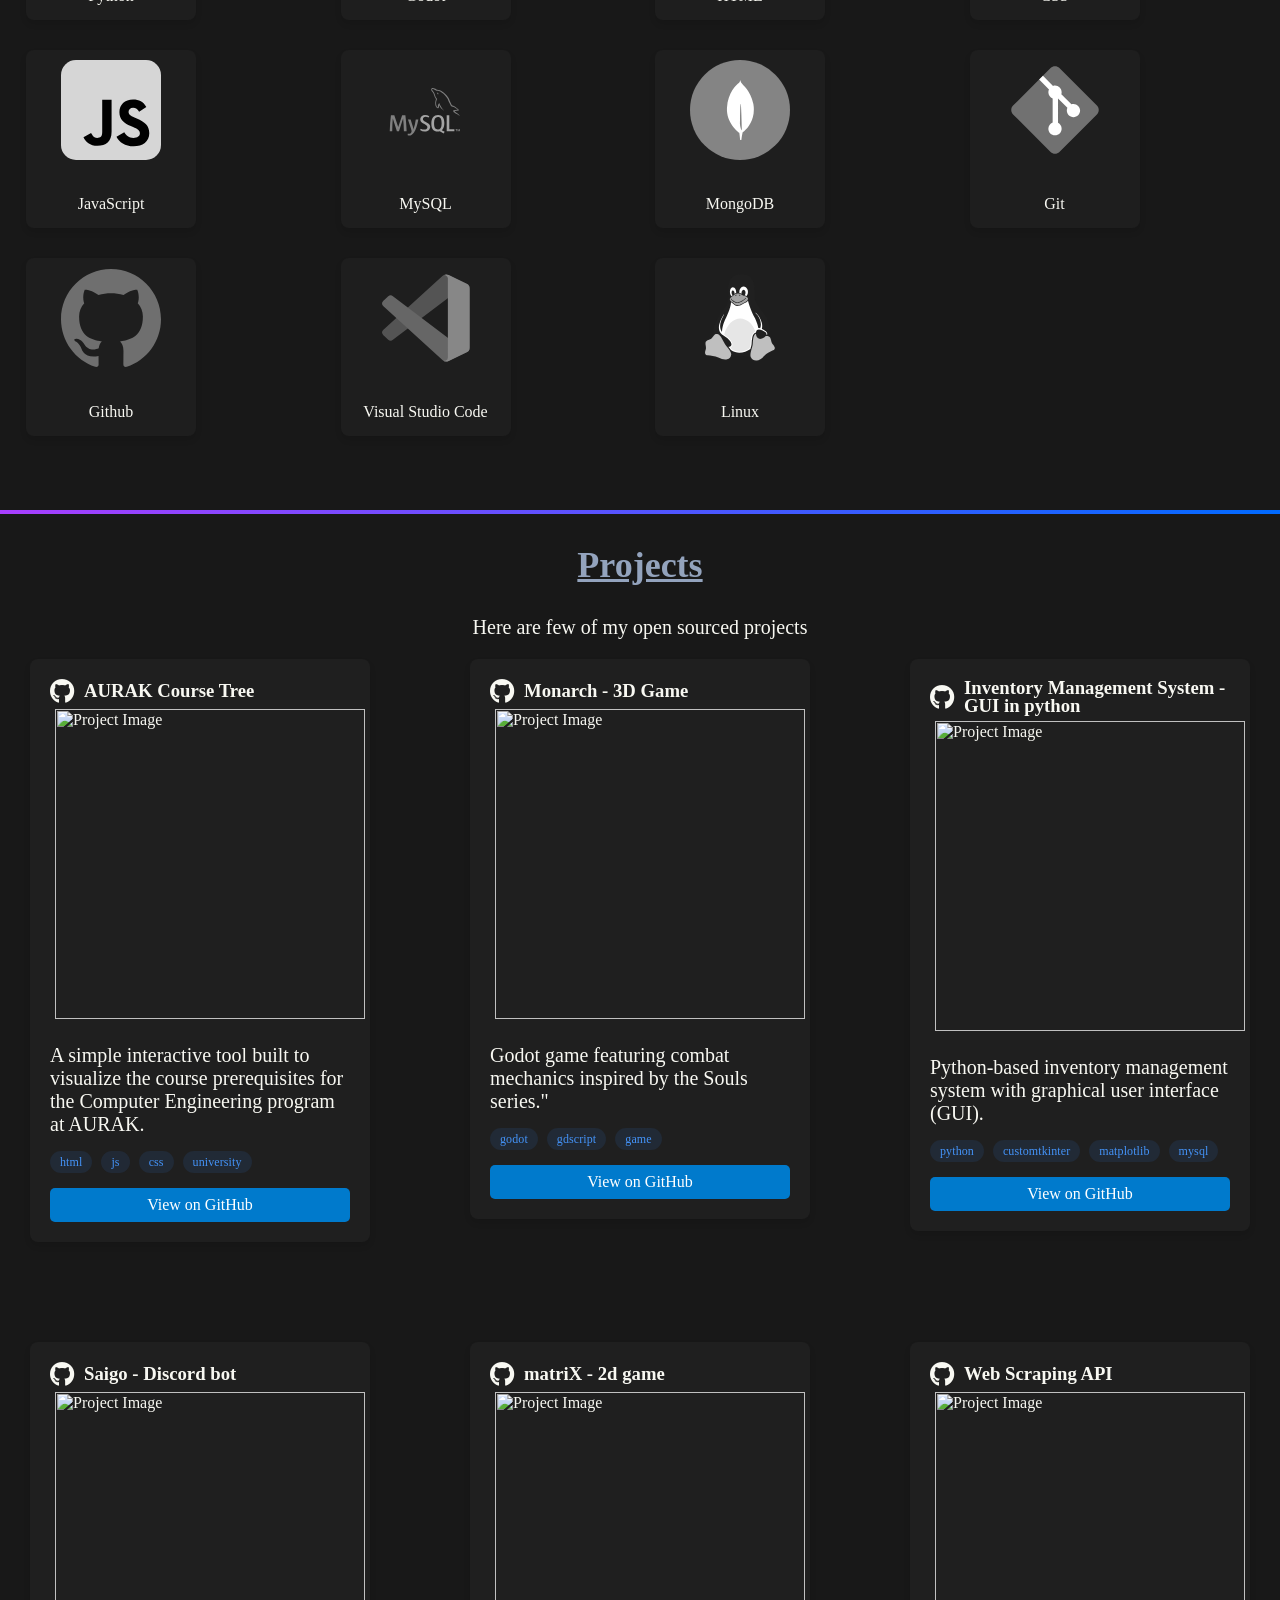
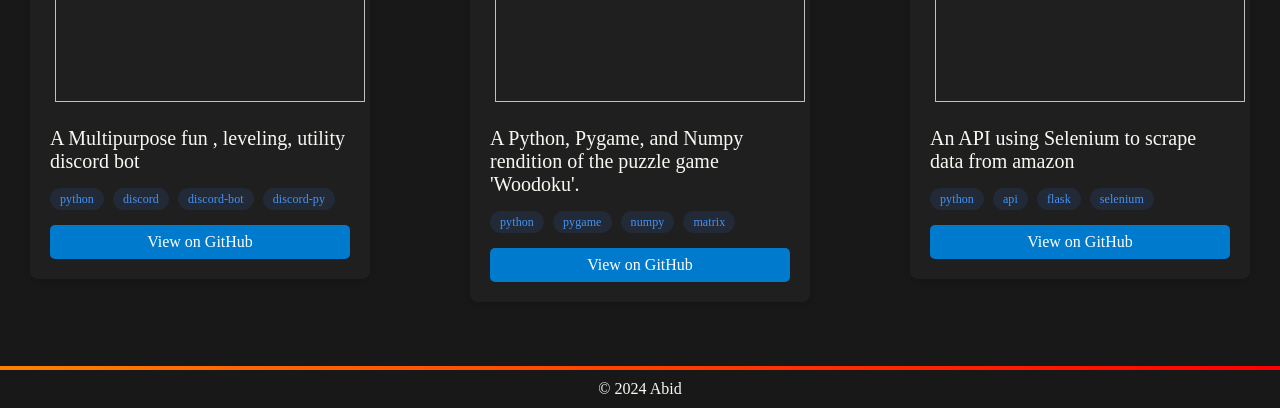
==== commit 97946923: "Update index.html" ====
--- a/index.html
+++ b/index.html
@@ -60,48 +60,48 @@
         <h2>Tech Stack</h2>
         <div class="icons">
             <div class="icon">
+                <img src="src/imgs/python.svg" alt="Python">
                 <span>Python</span>
-                <img src="src/imgs/python.svg" alt="Python">
-            </div>
-            <div class="icon">
+            </div>
+            <div class="icon">
+                <img src="src/imgs/godot.svg" alt="Godot">
                 <span>Godot</span>
-                <img src="src/imgs/godot.svg" alt="Godot">
-            </div>
-            <div class="icon">
+            </div>
+            <div class="icon">
+                <img src="src/imgs/html-5.svg" alt="HTML">
                 <span>HTML</span>
-                <img src="src/imgs/html-5.svg" alt="HTML">
-            </div>
-            <div class="icon">
+            </div>
+            <div class="icon">
+                <img src="src/imgs/css-3.svg" alt="CSS">
                 <span>CSS</span>
-                <img src="src/imgs/css-3.svg" alt="CSS">
-            </div>
-            <div class="icon">
+            </div>
+            <div class="icon">
+                <img src="src/imgs/javascript.svg" alt="JavaScript">
                 <span>JavaScript</span>
-                <img src="src/imgs/javascript.svg" alt="JavaScript">
-            </div>
-            <div class="icon">
+            </div>
+            <div class="icon">
+                <img src="src/imgs/mysql.svg" alt="MySQL">
                 <span>MySQL</span>
-                <img src="src/imgs/mysql.svg" alt="MySQL">
-            </div>
-            <div class="icon">
+            </div>
+            <div class="icon">
+                <img src="src/imgs/mongodb.svg" alt="MongoDB">
                 <span>MongoDB</span>
-                <img src="src/imgs/mongodb.svg" alt="MongoDB">
-            </div>
-            <div class="icon">
+            </div>
+            <div class="icon">
+                <img src="src/imgs/git.svg" alt="Git">
                 <span>Git</span>
-                <img src="src/imgs/git.svg" alt="Git">
-            </div>
-            <div class="icon">
+            </div>
+            <div class="icon">
+                <img src="src/imgs/github.svg" alt="Git">
                 <span>Github</span>
-                <img src="src/imgs/github.svg" alt="Git">
-            </div>
-            <div class="icon">
+            </div>
+            <div class="icon">
+                <img src="src/imgs/vscode.svg" alt="Visual Studio Code">
                 <span>Visual Studio Code</span>
-                <img src="src/imgs/vscode.svg" alt="Visual Studio Code">
-            </div>
-            <div class="icon">
+            </div>
+            <div class="icon">
+                <img src="src/imgs/linux.svg" alt="Linux">
                 <span>Linux</span>
-                <img src="src/imgs/linux.svg" alt="Linux">
             </div>
         </div>
     </section>
@@ -135,7 +135,7 @@
                     <i class="fab fa-github" style="font-size: 25px;"></i>
                     <h3>Monarch - 3D Game</h3>
                 </div>
-                <img src="https://raw.githubusercontent.com/abidzzz/Monarch/main/screenshots/Screenshot_2023-11-15-23-19-54_1366x768.png" alt="Project Image">
+                <img src="https://raw.githubusercontent.com/abidzzz/Monarch/main/1.png" alt="Project Image">
                 <p>Godot game featuring combat mechanics inspired by the Souls series."</p>
                 <div class="tags">
                     <span class="tag">Godot</span>
@@ -150,7 +150,7 @@
                     <i class="fab fa-github" style="font-size: 25px;"></i>
                     <h3>Inventory Management System - GUI in python</h3>
                 </div>
-                <img src="https://raw.githubusercontent.com/abidzzz/inventory-gui/main/screenshots/2.png" alt="Project Image">
+                <img src="https://raw.githubusercontent.com/abidzzz/inventory-gui/main/screenshots/1.png" alt="Project Image">
                 <p>Python-based inventory management system with graphical user interface (GUI).</p>
                 <div class="tags">
                     <span class="tag">Python</span>
--- a/src/css/styles.css
+++ b/src/css/styles.css
@@ -206,7 +206,6 @@
 
     display: block;
 }
-
 .tech-stack .icons {
     display: grid;
     grid-template-columns: repeat(4, 1fr); /* Adjust the number of columns as needed */
@@ -216,11 +215,12 @@
 .tech-stack .icons img {
     width: 100px; /* Adjust the size of the icons as needed */
     filter: grayscale(100%); /* Apply grayscale filter to make icons gray */
-    transition: filter 0.3s ease; /* Add transition effect */
+    transition: filter 0.3s ease, transform 0.3s ease; /* Add transition effect for both filter and transform */
 }
 
 .tech-stack .icons img:hover {
     filter: none; /* Remove grayscale filter on hover */
+    transform: scale(1.1); /* Make the icon "pop up" by increasing its size */
 }
 
 .tech-stack .icon {
@@ -284,7 +284,14 @@
     flex-direction: column;
     justify-content: space-between;
     height: 100%;
-}
+    transition: transform 0.3s ease, box-shadow 0.3s ease; /* Smooth transition for hover effect */
+}
+
+.project-box:hover {
+    transform: translateY(-10px) scale(1.05); /* Slightly lifts and scales the box */
+    box-shadow: 0 12px 24px rgba(0, 0, 0, 0.2); /* Stronger shadow for pop-up effect */
+}
+
 .project-header {
     display: flex;
     align-items: center;
@@ -316,7 +323,11 @@
 
 .project-box a:hover {
     background-color: #005fa3; /* Darker shade of GitHub blue color */
-}
+    transform: scale(1.1); /* Slight scaling effect for the link */
+    transition: transform 0.2s ease;
+}
+
+
 
 .tag {
     display: inline-block;
@@ -338,7 +349,10 @@
 .tag:hover {
     background-color: #1e7af2;
     color: #ffffff;
-}
+    transform: scale(1.05); /* Slightly grow the tag on hover */
+    transition: transform 0.2s ease;
+}
+
 
 /* For smaller screens */
 @media only screen and (max-width: 768px) {
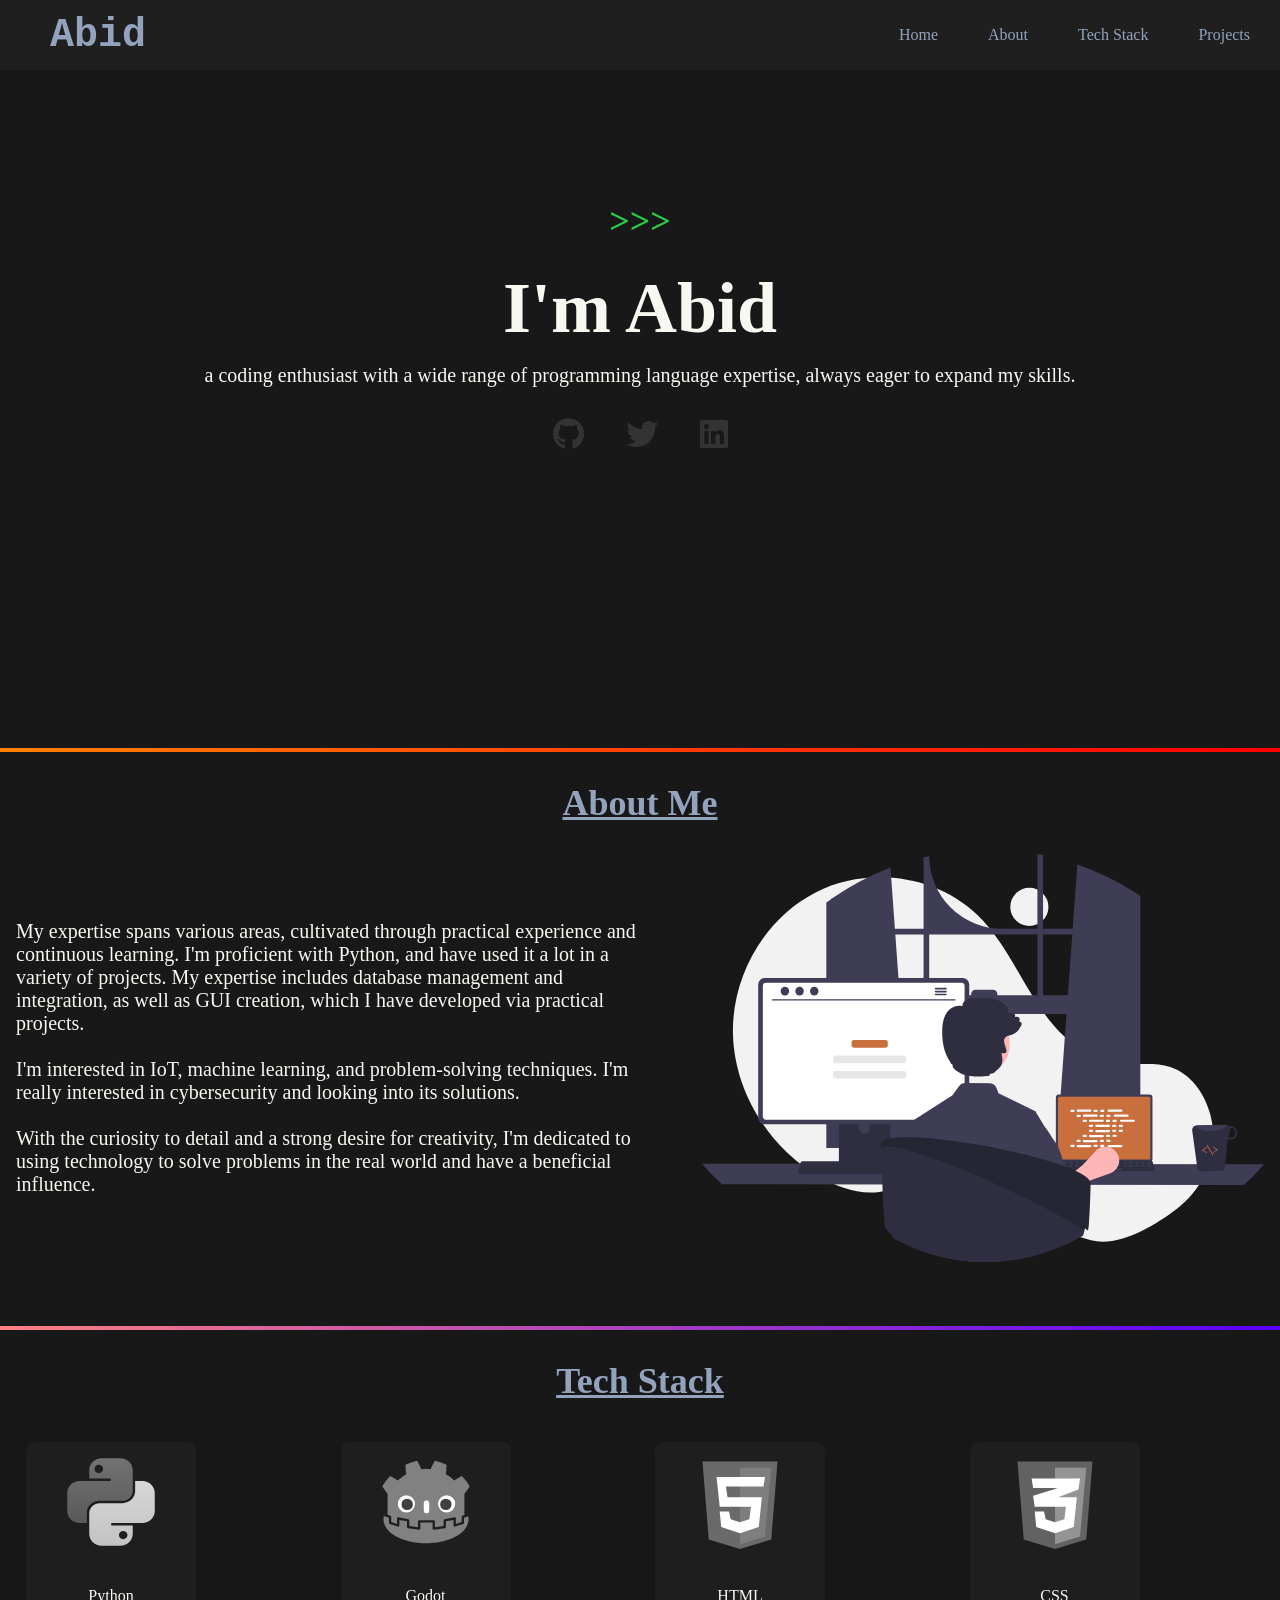
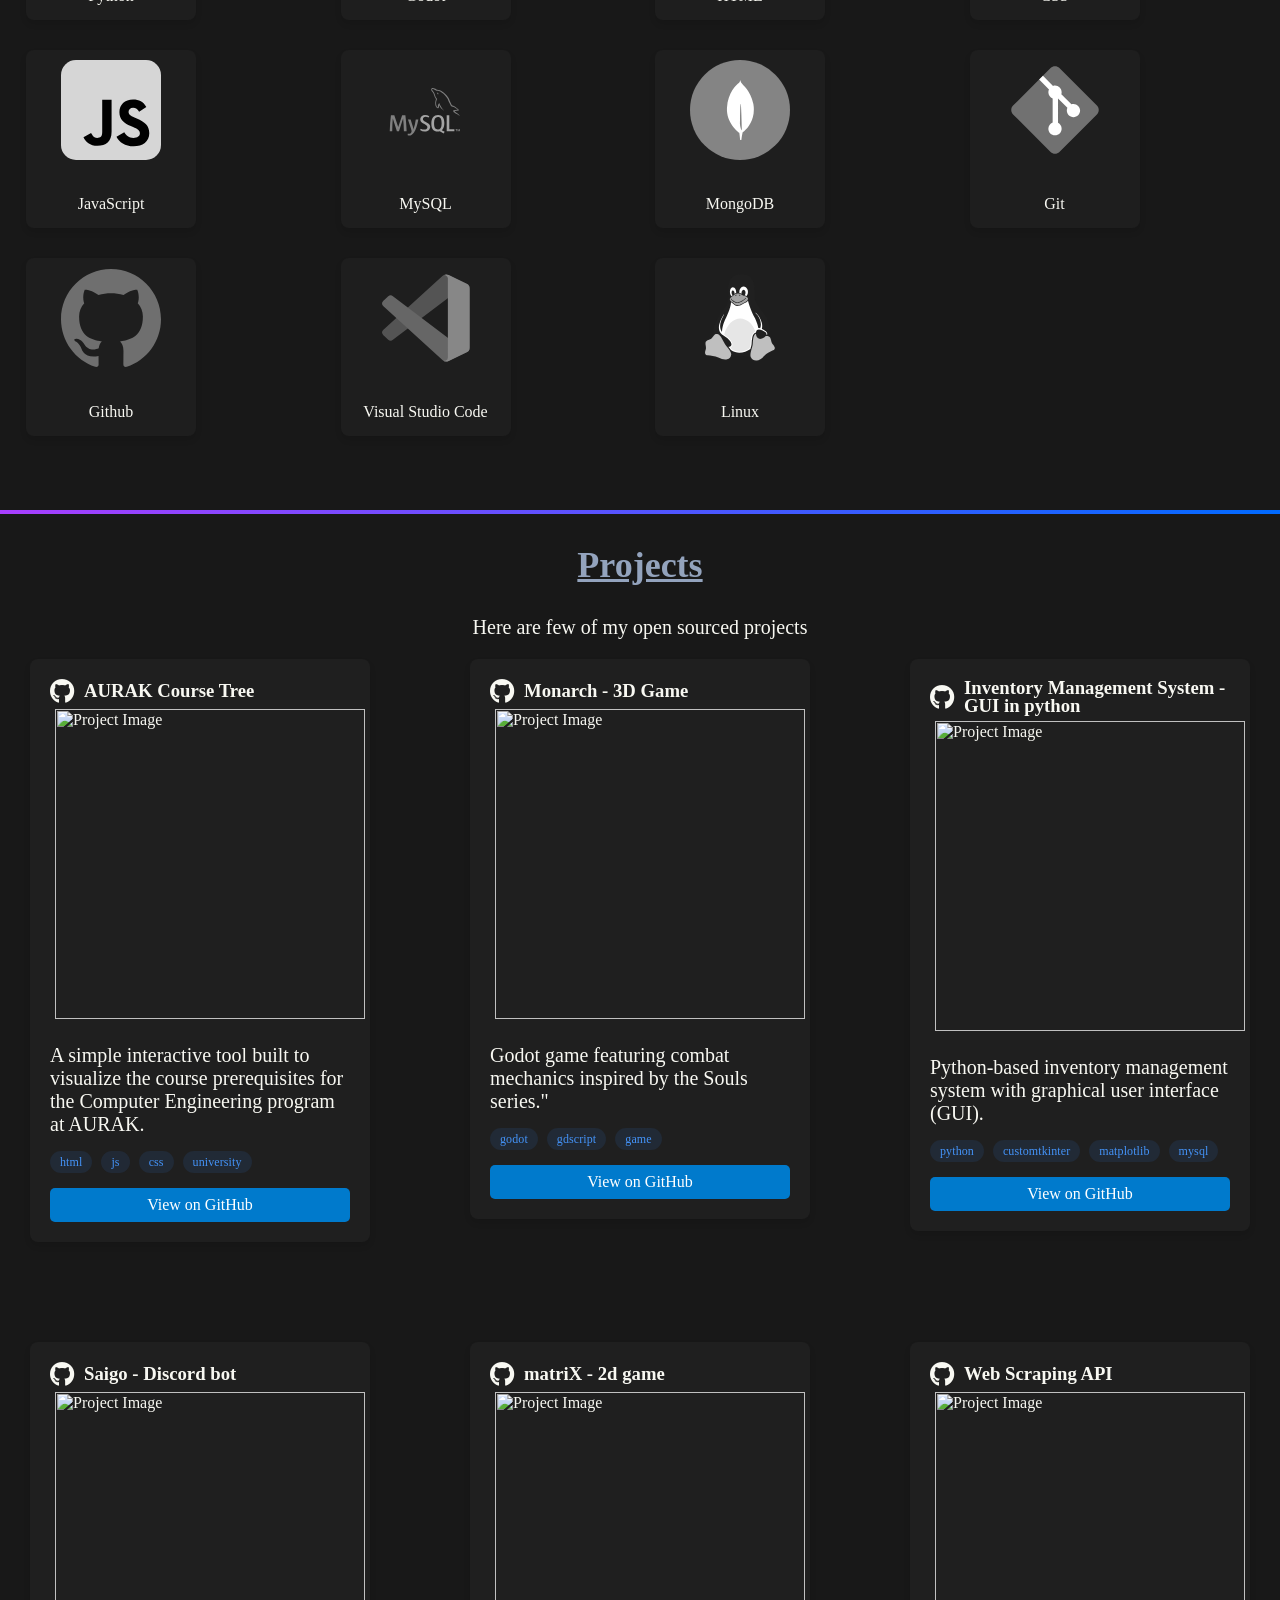
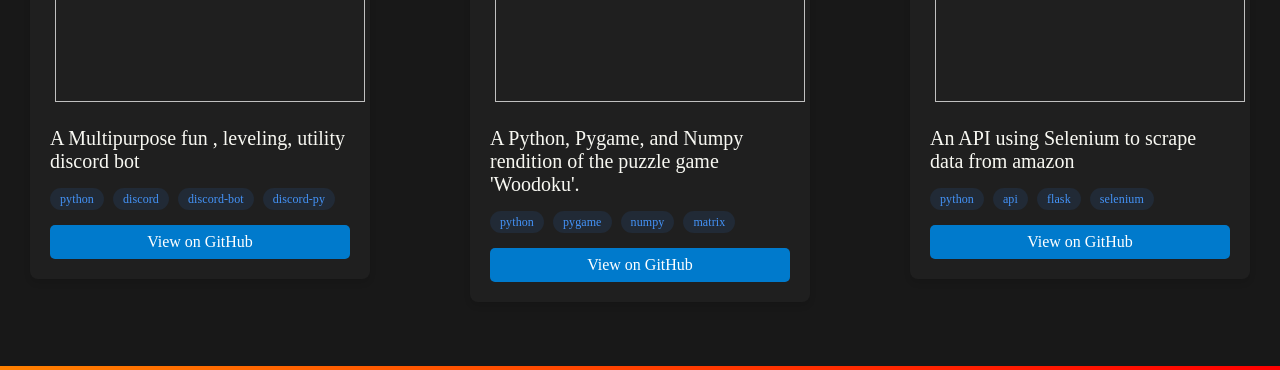
==== commit f5ea8de2: "Remove footer with copyright information Removed footer section containing copyright notice." ====
--- a/index.html
+++ b/index.html
@@ -219,10 +219,7 @@
         
     </section>
     <div class="bg-theme-orange-to-red"></div>
-    <footer>
-        
-        <span>&copy; 2024 Abid</span>
-    </footer>
+
     <script src="https://unpkg.com/typed.js@2.1.0/dist/typed.umd.js"></script>
 
     
--- a/src/css/styles.css
+++ b/src/css/styles.css
@@ -70,7 +70,7 @@
 }
 p{
     font-size: 20px;
-    font-family: Righteous,"sans-serif";
+    font-family: "Calibri","sans-serif";
 
 }
 .string{
